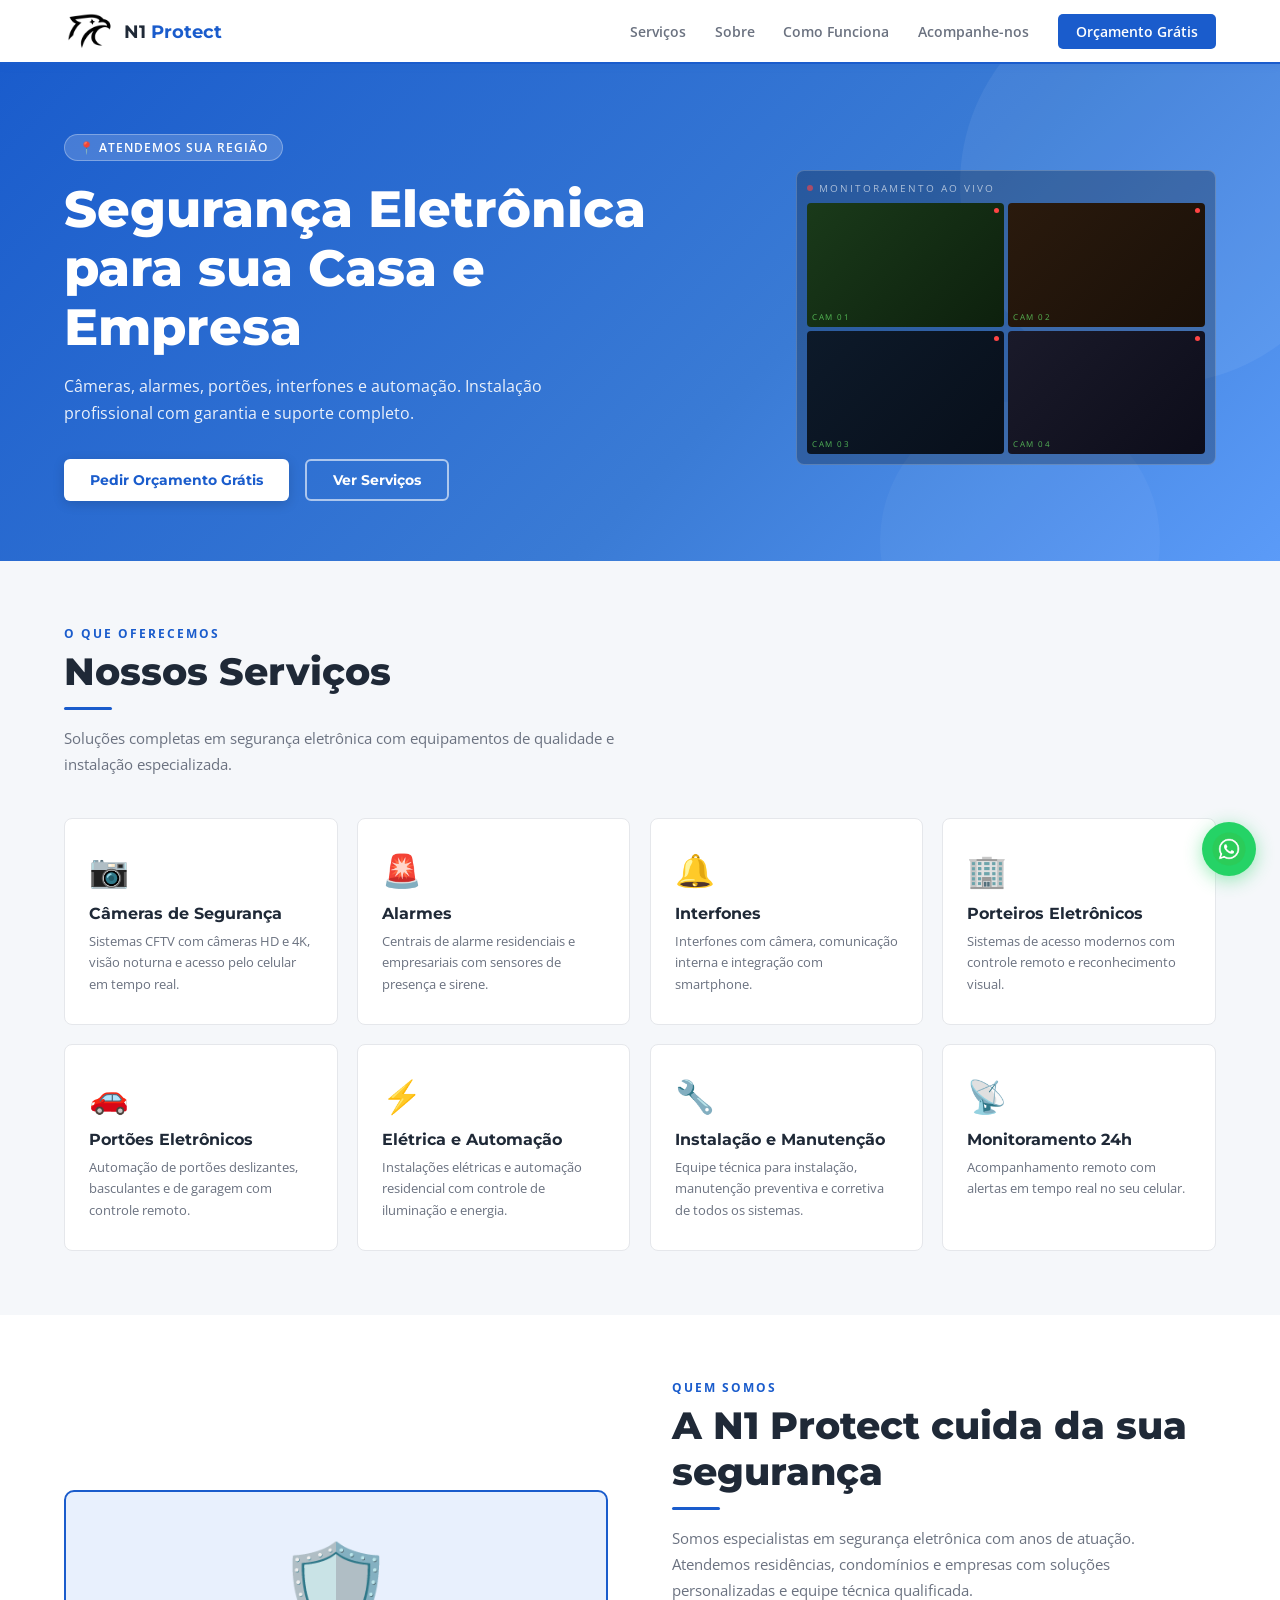
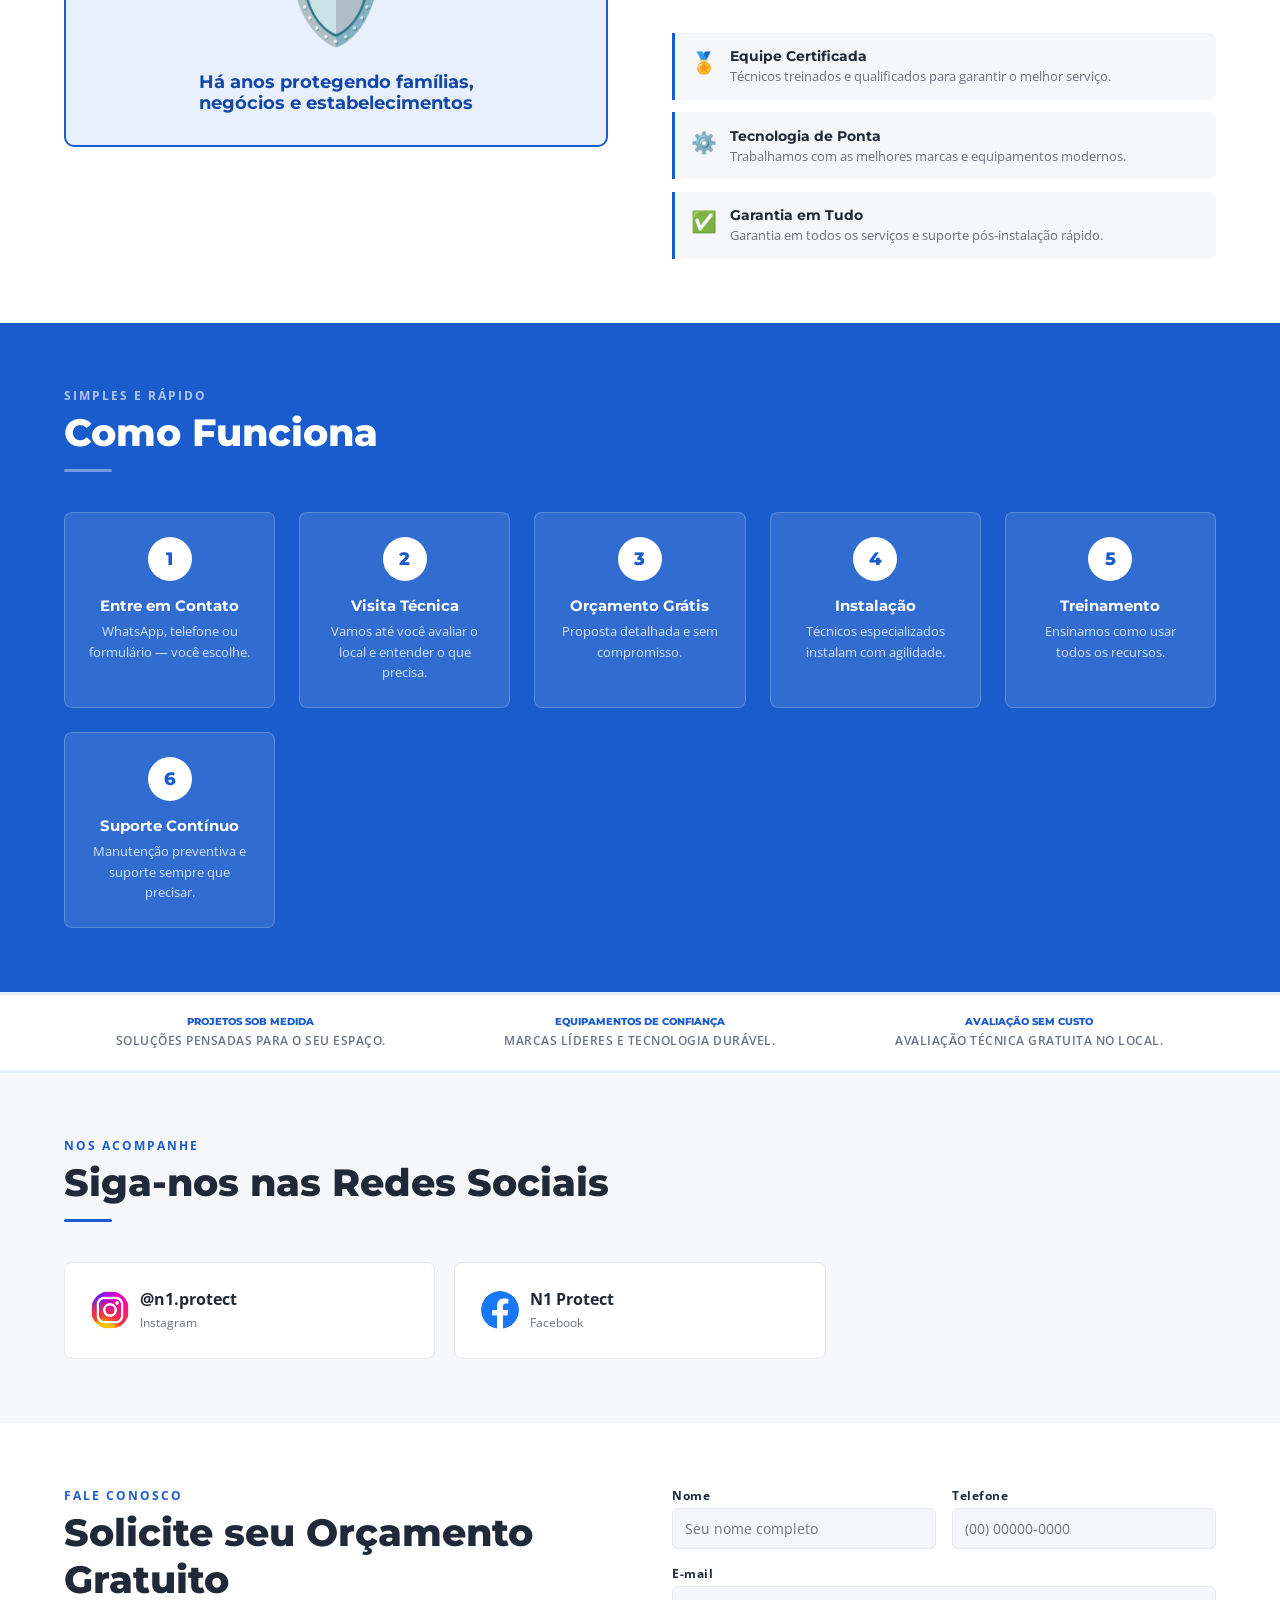
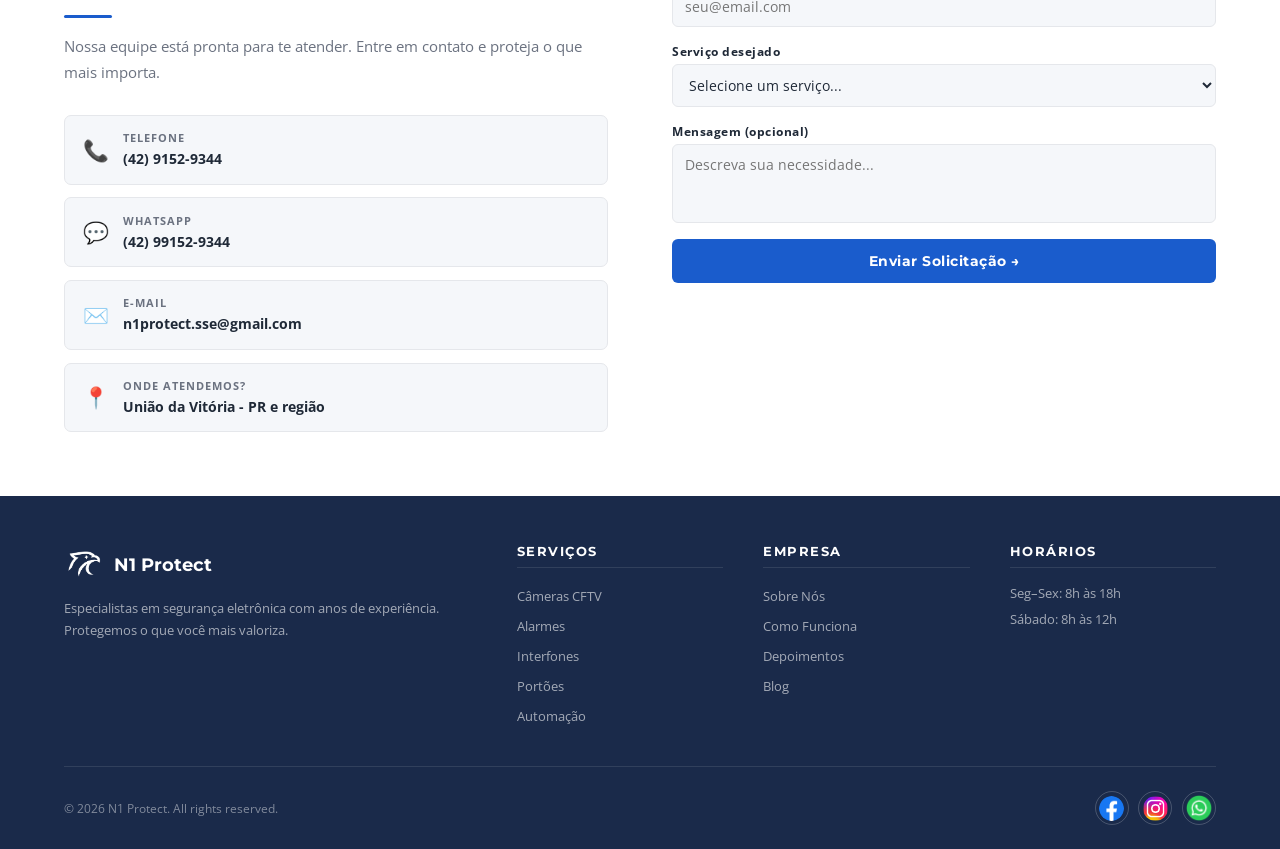
==== index.html @ 0a4cf573 "Update footer schedule section Removed 'Orçamento Grátis' from the footer schedule section." ====
<!DOCTYPE html>
<html lang="pt-BR">
<head>
<meta charset="UTF-8">
<meta name="viewport" content="width=device-width, initial-scale=1.0">
<title>N1 Protect – Segurança Eletrônica</title>
 <link rel="icon" type="image/png" href="../favicon.png">
  
<link rel="stylesheet" href="styles.css">
<link href="https://fonts.googleapis.com/css2?family=Montserrat:wght@400;600;700;800&family=Open+Sans:wght@400;500;600&display=swap" rel="stylesheet">
</head>
<body>
  
  <div id="preloader" class="preloader">
  <div class="loader-content">
    <img src="../n1protectlogo.png" class="logo-loading" alt="N1 Protect Logo">
    <span class="loading-text">Carregando Conteúdo...<br><span>Isso pode levar alguns segundos.</span></span>
    </div>
</div>
  
<div class="mobile-menu" id="mobileMenu">
  <button class="mobile-close" onclick="closeMobileMenu()">✕</button>
  <a href="#servicos" onclick="closeMobileMenu()">Serviços</a>
  <a href="#sobre" onclick="closeMobileMenu()">Sobre</a>
  <a href="#processo" onclick="closeMobileMenu()">Como Funciona</a>
  <a href="#depoimentos" onclick="closeMobileMenu()">Clientes</a>
  <a href="#contato" onclick="closeMobileMenu()">Contato</a>
</div>
 
<nav>
  <a href="inicio" class="logo" style="display: flex; align-items: center; text-decoration: none;">
    <div style="display: flex; align-items: center; margin-bottom: 0;">
      <img src='[data-uri]' style="width: 50px; height: auto; display: block;" alt="Logo N1 Protect"/>
    </div>
    <span class="logo-text">N1 <span>Protect</span></span>
  </a>
  <ul class="nav-links">
    <li><a href="#servicos">Serviços</a></li>
    <li><a href="#sobre">Sobre</a></li>
    <li><a href="#processo">Como Funciona</a></li>
    <li><a href="#depoimentos">Acompanhe-nos</a></li>
    <li><a href="#contato" class="btn-nav">Orçamento Grátis</a></li>
  </ul>
  <button class="hamburger" id="hamburger" onclick="document.getElementById('mobileMenu').classList.add('open')">
    <span></span><span></span><span></span>
  </button>
</nav>
 
<section id="hero">
  <div class="hero-content">
    <div class="hero-tag">📍 Atendemos sua região</div>
    <h1>Segurança Eletrônica<br>para sua Casa e Empresa</h1>
    <p>Câmeras, alarmes, portões, interfones e automação. Instalação profissional com garantia e suporte completo.</p>
    <div class="hero-btns">
      <a href="#contato" class="btn-white">Pedir Orçamento Grátis</a>
      <a href="#servicos" class="btn-ghost">Ver Serviços</a>
    </div>
  </div>
  <div class="hero-image">
    <div class="hero-cam-box">
      <div class="hero-cam-title"><span class="rec-dot"></span> MONITORAMENTO AO VIVO</div>
      <div class="cam-grid">
        <div class="cam-cell"><div class="cam-rec-dot"></div><span class="cam-cell-label">CAM 01</span></div>
        <div class="cam-cell"><div class="cam-rec-dot"></div><span class="cam-cell-label">CAM 02</span></div>
        <div class="cam-cell"><div class="cam-rec-dot"></div><span class="cam-cell-label">CAM 03</span></div>
        <div class="cam-cell"><div class="cam-rec-dot"></div><span class="cam-cell-label">CAM 04</span></div>
      </div>
    </div>
  </div>
</section>
 
<section id="servicos" class="padded">
  <div class="section-header reveal">
    <div class="section-eyebrow">O que oferecemos</div>
    <h2 class="section-title">Nossos Serviços</h2>
    <div class="divider"></div>
    <p class="section-desc">Soluções completas em segurança eletrônica com equipamentos de qualidade e instalação especializada.</p>
  </div>
  <div class="services-grid reveal">
   
   <a href="../services/cameras" style="text-decoration: none; color: inherit;"
    class="service-card"><div class="service-card-bar"></div><span class="service-card-icon">📷</span><h3>Câmeras de Segurança</h3><p>Sistemas CFTV com câmeras HD e 4K, visão noturna e acesso pelo celular em tempo real.</p></a>
   <a href="../services/alarmes" style="text-decoration: none; color: inherit;"
    class="service-card"><div class="service-card-bar"></div><span class="service-card-icon">🚨</span><h3>Alarmes</h3><p>Centrais de alarme residenciais e empresariais com sensores de presença e sirene.</p></a>
 <a href="../services/interfones" style="text-decoration: none; color: inherit;"
    class="service-card"><div class="service-card-bar"></div><span class="service-card-icon">🔔</span><h3>Interfones</h3><p>Interfones com câmera, comunicação interna e integração com smartphone.</p></a>
  <a href="../services/porteiros-eletrônicos" style="text-decoration: none; color: inherit;"
    class="service-card"><div class="service-card-bar"></div><span class="service-card-icon">🏢</span><h3>Porteiros Eletrônicos</h3><p>Sistemas de acesso modernos com controle remoto e reconhecimento visual.</p></a>
   <a href="../services/portões-eletrônicos" style="text-decoration: none; color: inherit;"
    class="service-card"><div class="service-card-bar"></div><span class="service-card-icon">🚗</span><h3>Portões Eletrônicos</h3><p>Automação de portões deslizantes, basculantes e de garagem com controle remoto.</p></a>
    <a href="../services/elétrica-automação" style="text-decoration: none; color: inherit;"
    class="service-card"><div class="service-card-bar"></div><span class="service-card-icon">⚡</span><h3>Elétrica e Automação</h3><p>Instalações elétricas e automação residencial com controle de iluminação e energia.</p></a>
     <a href="../services/instalação-manutenção" style="text-decoration: none; color: inherit;"
    class="service-card"><div class="service-card-bar"></div><span class="service-card-icon">🔧</span><h3>Instalação e Manutenção</h3><p>Equipe técnica para instalação, manutenção preventiva e corretiva de todos os sistemas.</p></a>
      <a href="../services/monitoramento" style="text-decoration: none; color: inherit;"
    class="service-card"><div class="service-card-bar"></div><span class="service-card-icon">📡</span><h3>Monitoramento 24h</h3><p>Acompanhamento remoto com alertas em tempo real no seu celular.</p></a>
  </div>
</section>
  
<section id="sobre" class="padded">
  <div class="about-grid">
    <div class="about-image-area reveal">
      <div class="about-img-box">
        <span class="about-icon-big">🛡️</span>
        <div class="about-tagline">Há anos protegendo famílias,<br> negócios e estabelecimentos</div>
      </div>
    </div>
    <div class="reveal">
      <div class="section-eyebrow">Quem somos</div>
      <h2 class="section-title">A N1 Protect cuida da sua segurança</h2>
      <div class="divider"></div>
      <p class="section-desc">Somos especialistas em segurança eletrônica com anos de atuação. Atendemos residências, condomínios e empresas com soluções personalizadas e equipe técnica qualificada.</p>
      <div class="about-features">
        <div class="about-feat"><span class="feat-icon">🏅</span><div class="feat-text"><h4>Equipe Certificada</h4><p>Técnicos treinados e qualificados para garantir o melhor serviço.</p></div></div>
        <div class="about-feat"><span class="feat-icon">⚙️</span><div class="feat-text"><h4>Tecnologia de Ponta</h4><p>Trabalhamos com as melhores marcas e equipamentos modernos.</p></div></div>
        <div class="about-feat"><span class="feat-icon">✅</span><div class="feat-text"><h4>Garantia em Tudo</h4><p>Garantia em todos os serviços e suporte pós-instalação rápido.</p></div></div>
      </div>
    </div>
  </div>
</section>
 
<section id="processo" class="padded">
  <div class="reveal">
    <div class="section-eyebrow">Simples e rápido</div>
    <h2 class="section-title" style="color:white">Como Funciona</h2>
    <div class="divider" style="background:rgba(255,255,255,0.4)"></div>
  </div>
  <div class="steps-grid reveal">
    <div class="step-card"><div class="step-num">1</div><h4>Entre em Contato</h4><p>WhatsApp, telefone ou formulário — você escolhe.</p></div>
    <div class="step-card"><div class="step-num">2</div><h4>Visita Técnica</h4><p>Vamos até você avaliar o local e entender o que precisa.</p></div>
    <div class="step-card"><div class="step-num">3</div><h4>Orçamento Grátis</h4><p>Proposta detalhada e sem compromisso.</p></div>
    <div class="step-card"><div class="step-num">4</div><h4>Instalação</h4><p>Técnicos especializados instalam com agilidade.</p></div>
    <div class="step-card"><div class="step-num">5</div><h4>Treinamento</h4><p>Ensinamos como usar todos os recursos.</p></div>
    <div class="step-card"><div class="step-num">6</div><h4>Suporte Contínuo</h4><p>Manutenção preventiva e suporte sempre que precisar.</p></div>
  </div>
</section>
 
<div class="stats-bar">
  <div class="stat-item"><h3>PROJETOS SOB MEDIDA</h3><span>Soluções pensadas para o seu espaço.</span></div>
  <div class="stat-item"><h3>EQUIPAMENTOS DE CONFIANÇA</h3><span>Marcas líderes e tecnologia durável.</span></div>
  <div class="stat-item"><h3>AVALIAÇÃO SEM CUSTO</h3><span>Avaliação técnica gratuita no local.</span></div>
</div>
  
<section id="depoimentos" class="padded">
  <div class="reveal">
    <div class="section-eyebrow">Nos Acompanhe</div>
    <h2 class="section-title">Siga-nos nas Redes Sociais</h2>
    <div class="divider"></div>
  </div>
  
  <a
 href="https://www.instagram.com/n1.protect/" style="text-decoration: none; color: inherit;"> 
  <div class="testimonials-grid reveal">
    <div class="testimonial">
      <div class="test-author">
        <div class="test-avatar"><img src="../instagram.png" alt="Instagram"></div>
        <div class="test-info"><h4>@n1.protect</h4><span>Instagram</span></div>
      </div>
    </div>
    </a>
    
    <a href="https://www.facebook.com/1009951808877132" style="text-decoration: none; color: inherit;">
    <div class="testimonial">
      <div class="test-author">
        <div class="test-avatar"><img src="../facebook.png" alt="Facebook"></div>
        <div class="test-info"><h4>N1 Protect</h4><span>Facebook</span></div>
      </div>
    </div>
  </div>
    </a>
</section>
 
<section id="contato" class="padded">
  <div class="contact-grid">
    <div class="reveal">
      <div class="section-eyebrow">Fale conosco</div>
      <h2 class="section-title">Solicite seu Orçamento Gratuito</h2>
      <div class="divider"></div>
      <p class="section-desc" style="margin-bottom:1.8rem">Nossa equipe está pronta para te atender. Entre em contato e proteja o que mais importa.</p>
      <div class="contact-items">
        <a href="tel:+5542991529344" class="contact-item"><span class="contact-item-icon">📞</span><div class="contact-item-text"><span>Telefone</span><strong>(42) 9152-9344</strong></div></a>
        <a href="https://wa.me/5542991529344" class="contact-item"><span class="contact-item-icon">💬</span><div class="contact-item-text"><span>WhatsApp</span><strong>(42) 99152-9344</strong></div></a>
        <a href="mailto:n1protect.sse@gmail.com" class="contact-item"><span class="contact-item-icon">✉️</span><div class="contact-item-text"><span>E-mail</span><strong>n1protect.sse@gmail.com</strong></div></a>
        <div class="contact-item"><span class="contact-item-icon">📍</span><div class="contact-item-text"><span>ONDE ATENDEMOS?</span><strong>União da Vitória - PR e região</strong></div></div>
      </div>
    </div>
    <div class="reveal">
      <div class="contact-form" id="contactForm">
        <div class="form-row">
          <div class="form-group"><label>Nome</label><input type="text" id="nome" placeholder="Seu nome completo"></div>
          <div class="form-group"><label>Telefone</label><input type="tel" id="telefone" placeholder="(00) 00000-0000"></div>
        </div>
        <div class="form-group"><label>E-mail</label><input type="email" id="email" placeholder="seu@email.com"></div>
        <div class="form-group">
          <label>Serviço desejado</label>
          <select id="servico">
            <option value="">Selecione um serviço...</option>
            <option>Câmeras de Segurança (CFTV)</option>
            <option>Sistema de Alarmes</option>
            <option>Interfone / Porteiro Eletrônico</option>
            <option>Portão Eletrônico</option>
            <option>Elétrica e Automação</option>
            <option>Manutenção</option>
            <option>Pacote Completo</option>
          </select>
        </div>
        <div class="form-group"><label>Mensagem (opcional)</label><textarea id="mensagem" rows="3" placeholder="Descreva sua necessidade..."></textarea></div>
        <button class="btn-submit" onclick="submitForm()">Enviar Solicitação →</button>
      </div>
      <div class="form-success" id="formSuccess">
        <div class="icon">✅</div>
        <h3>Mensagem Enviada!</h3>
        <p>Entraremos em contato em até 2 horas úteis. Obrigado pela preferência!</p>
      </div>
    </div>
  </div>
</section>
 
<footer>
  <div class="footer-grid">
    <div class="footer-brand">
      <div class="footer-logo"><a href="#" class="logo">
        <img src="../n1protectlogo2w.png" class="logo" alt="N1 Protect Logo" style="width: 40px; height: auto; justify-content: center;
 align-items: center;">
        <span class="logo-text">N1 Protect</span></a></div>
      <p>Especialistas em segurança eletrônica com anos de experiência. Protegemos o que você mais valoriza.</p>
    </div>
    <div class="footer-col"><h5>Serviços</h5><ul><li><a href="#">Câmeras CFTV</a></li><li><a href="#">Alarmes</a></li><li><a href="#">Interfones</a></li><li><a href="#">Portões</a></li><li><a href="#">Automação</a></li></ul></div>
    <div class="footer-col"><h5>Empresa</h5><ul><li><a href="#">Sobre Nós</a></li><li><a href="#">Como Funciona</a></li><li><a href="#">Depoimentos</a></li><li><a href="#">Blog</a></li></ul></div>
    <div class="footer-col"><h5>Horários</h5><ul><li><div class="footer-text">Seg–Sex: 8h às 18h</div></li><li><div class="footer-text">Sábado: 8h às 12h</div></li></ul></div>
  </div>
  <div class="footer-bottom">
    <p>© 2026 N1 Protect. All rights reserved.</p>
    <div class="social-links">
      <a href="https://www.facebook.com/1009951808877132" class="social-link"; "social"><img src="../facebook.png" alt="Facebook" style="width: 25px; height: auto; border-radius: 100%; justify-content: center;
 align-items: center;"></a>
      <a href="https://www.instagram.com/n1.protect/" class="social-link"; "test-avatar"><img src="../instagram.png" alt="Instagram" style="width: 25px; height: auto; border-radius: 100%; justify-content: center;
 align-items: center;"></a>
      <a href="https://wa.me/5542991529344" class="social-link"; "test-avatar"><img src="../whatsapp.png" alt="Whatsapp" style="width: 30px; height: auto; border-radius: 200%; justify-content: center;
 align-items: center;"></a>
    </div>
  </div>
</footer>
 
<a href="https://wa.me/5542991529344" class="whatsapp-float" title="WhatsApp"><img src="../whatsapp.png" alt="Whatsapp" style="width: 40px; height: auto; border-radius: 200%; justify-content: center;
 align-items: center;"></a>
 
<script src="../script.js"></script>
</body>
</html>
---- styles.css ----
:root {
    --blue: #1a5ccc;
    --blue-dark: #1348a8;
    --blue-light: #e8f0fd;
    --blue-mid: #3a7bd5;
    --white: #ffffff;
    --off-white: #f5f7fa;
    --gray: #6b7280;
    --gray-light: #e5e7eb;
    --text: #1f2937;
    --shadow: 0 2px 12px rgba(26,92,204,0.10);
    --shadow-card: 0 4px 18px rgba(0,0,0,0.08);
  }
 
  * { margin: 0; padding: 0; box-sizing: border-box; }
  html { scroll-behavior: smooth; }
  body { font-family: 'Open Sans', sans-serif; color: var(--text); background: var(--white); }
 

/* SCROLLBAR */
::-webkit-scrollbar {
    width: 7px;
    height: 8px;
}
::-webkit-scrollbar-track {
    background: #0f1115; 
}
::-webkit-scrollbar-thumb {
    background: #343a40;
    border-radius: 10px;
    border: 2px solid #0f1115;
}
::-webkit-scrollbar-thumb:hover {
    background: #007bff;
}
* {
    scrollbar-width: thin;
    scrollbar-color: #343a40 #0f1115;
}

/* PRELOADER */
/* Bloqueia o scroll da página enquanto carrega */
body.loading {
  overflow: hidden;
}

.preloader {
  position: fixed;
  top: 0;
  left: 0;
  width: 100%;
  height: 100%;
  background-color: #ffffff;
  display: flex;
  justify-content: center;
  align-items: center;
  z-index: 9999;
  /* Transição suave para subir */
  transition: transform 0.8s cubic-bezier(0.77, 0, 0.175, 1);
}

/* Estado quando a animação de saída é disparada */
.preloader.fade-out {
  transform: translateY(-100%);
}

.loader-content {
  display: flex;
  flex-direction: column; /* Empilha o spinner e o texto verticalmente */
  align-items: center;    /* Centraliza os itens horizontalmente */
  justify-content: center; /* Centraliza os itens verticalmente */
  gap: 15px;              /* Adiciona um espaçamento bonito entre o spinner e o texto */
}

/* Opcional: Ajuste o estilo do texto para ficar mais elegante */
.loader-content p {
  margin: 0;
  font-family: 'Montserrat', sans-serif; /* A mesma fonte do resto do seu site */
  font-weight: 600;
  color: #333;
  letter-spacing: 1px;
  text-transform: uppercase;
  font-size: 14px;
}

.loading-text {
  display: flex;
  flex-direction: column;
  align-items: center;
  justify-content: center;
  gap: 3px;
}

  .loading-text { font-family: 'Montserrat', sans-serif; font-weight: 700; font-size: 1.15rem; color: #619efa; }
  .loading-text span { color: var(--gray); font-size: 0.9rem; }

.logo-loading {
  width: 50px;
  height: auto;
  border-radius: 50%;
  animation: pulse 1.8s ease-in-out infinite;
  margin-bottom: 20px;
}

/* --- A Animação @keyframes Pulse --- */
@keyframes pulse {
  0% {
    transform: scale(0.95); /* Começa ligeiramente menor */
    opacity: 0.8;          /* Mais transparente */
  }
  
  50% {
    transform: scale(1.05); /* Expande um pouco */
    opacity: 1;             /* Totalmente visível */
  }
  
  100% {
    transform: scale(0.95); /* Volta ao tamanho inicial */
    opacity: 0.8;          /* Transparência volta */
  }
}

.spinner {
  width: 50px;
  height: 50px;
  border: 1px solid var(--white);
  border-top: 5px solid #619efa; /* Use a cor principal da sua marca aqui */
  border-radius: 50%;
  animation: spin 1s linear infinite;
  margin-bottom: 20px;
}

@keyframes spin {
  0% { transform: rotate(0deg); }
  100% { transform: rotate(360deg); }
}

  /* NAV */
  nav {
    position: sticky; top: 0; z-index: 100;
    background: var(--white);
    border-bottom: 2px solid var(--blue);
    box-shadow: 0 2px 8px rgba(26,92,204,0.08);
    padding: 0 5%; height: 64px;
    display: flex; align-items: center; justify-content: space-between;
  }
  .logo { display: flex; align-items: center; gap: 10px; text-decoration: none; }
  .logo-box {
    background: var(--blue); color: var(--white);
    font-family: 'Montserrat', sans-serif; font-weight: 800; font-size: 1.05rem;
    padding: 5px 10px; border-radius: 4px; letter-spacing: 1px;
  }
  .logo-text { font-family: 'Montserrat', sans-serif; font-weight: 700; font-size: 1.15rem; color: var(--text); }
  .logo-text span { color: var(--blue); }
  .nav-links { display: flex; gap: 1.8rem; list-style: none; align-items: center; }
  .nav-links a { text-decoration: none; color: var(--gray); font-size: 0.88rem; font-weight: 600; transition: color 0.2s; }
  .nav-links a:hover { color: var(--blue); }
  .btn-nav { background: var(--blue); color: var(--white) !important; padding: 8px 18px; border-radius: 5px; font-size: 0.85rem !important; transition: background 0.2s !important; }
  .btn-nav:hover { background: var(--blue-dark) !important; }
  .hamburger { display: none; flex-direction: column; gap: 5px; cursor: pointer; background: none; border: none; }
  .hamburger span { display: block; width: 24px; height: 2px; background: var(--text); border-radius: 2px; }
 
  /* HERO */
  #hero {
    background: linear-gradient(135deg, var(--blue) 0%, var(--blue-mid) 60%, #5b9bf8 100%);
    color: var(--white); padding: 70px 5% 60px;
    display: flex; align-items: center; gap: 4rem; flex-wrap: wrap;
    min-height: 480px; position: relative; overflow: hidden;
  }
  #hero::before { content:''; position:absolute; right:-80px; top:-80px; width:400px; height:400px; border-radius:50%; background:rgba(255,255,255,0.06); pointer-events:none; }
  #hero::after { content:''; position:absolute; right:120px; bottom:-120px; width:280px; height:280px; border-radius:50%; background:rgba(255,255,255,0.04); pointer-events:none; }
  .hero-content { flex: 1; min-width: 280px; position: relative; z-index: 1; }
  .hero-tag { display: inline-block; background: rgba(255,255,255,0.18); border: 1px solid rgba(255,255,255,0.3); padding: 4px 14px; border-radius: 20px; font-size: 0.75rem; font-weight: 600; letter-spacing: 1px; text-transform: uppercase; margin-bottom: 1.2rem; }
  .hero-content h1 { font-family: 'Montserrat', sans-serif; font-size: clamp(2rem, 5vw, 3.2rem); font-weight: 800; line-height: 1.15; margin-bottom: 1rem; }
  .hero-content p { font-size: 1rem; line-height: 1.7; opacity: 0.9; max-width: 500px; margin-bottom: 2rem; }
  .hero-btns { display: flex; gap: 1rem; flex-wrap: wrap; }
  .btn-white { background: var(--white); color: var(--blue); padding: 12px 26px; border-radius: 6px; font-family: 'Montserrat', sans-serif; font-size: 0.88rem; font-weight: 700; text-decoration: none; transition: transform 0.2s, box-shadow 0.2s; box-shadow: 0 3px 12px rgba(0,0,0,0.15); }
  .btn-white:hover { transform: translateY(-2px); box-shadow: 0 6px 20px rgba(0,0,0,0.2); }
  .btn-ghost { background: transparent; color: var(--white); border: 2px solid rgba(255,255,255,0.6); padding: 10px 26px; border-radius: 6px; font-family: 'Montserrat', sans-serif; font-size: 0.88rem; font-weight: 700; text-decoration: none; transition: background 0.2s, border-color 0.2s; }
  .btn-ghost:hover { background: rgba(255,255,255,0.12); border-color: white; }
  .hero-image { flex: 1; min-width: 260px; max-width: 420px; position: relative; z-index: 1; }
  .hero-cam-box { background: rgba(0,0,0,0.25); border: 1px solid rgba(255,255,255,0.2); border-radius: 8px; overflow: hidden; padding: 10px; }
  .hero-cam-title { font-size: 0.65rem; letter-spacing: 2px; text-transform: uppercase; opacity: 0.6; margin-bottom: 8px; display: flex; align-items: center; gap: 6px; }
  .rec-dot { width: 6px; height: 6px; background: #ff4444; border-radius: 50%; animation: blink 1.5s infinite; display: inline-block; }
  @keyframes blink { 0%,100%{opacity:1} 50%{opacity:0.3} }
  .cam-grid { display: grid; grid-template-columns: 1fr 1fr; gap: 4px; }
  .cam-cell { aspect-ratio: 16/10; border-radius: 4px; display: flex; align-items: flex-end; padding: 5px; position: relative; overflow: hidden; }
  .cam-cell:nth-child(1){ background: linear-gradient(135deg,#1a3a1a,#0d200d); }
  .cam-cell:nth-child(2){ background: linear-gradient(135deg,#2a1a0d,#1a1008); }
  .cam-cell:nth-child(3){ background: linear-gradient(135deg,#0d1a2a,#080f1a); }
  .cam-cell:nth-child(4){ background: linear-gradient(135deg,#1a1a2a,#0d0d1a); }
  .cam-cell-label { font-size: 0.5rem; letter-spacing: 1.5px; color: rgba(100,220,100,0.8); text-transform: uppercase; z-index: 1; }
  .cam-rec-dot { position: absolute; top: 5px; right: 5px; width: 5px; height: 5px; background: #ff4444; border-radius: 50%; animation: blink 2s infinite; }
 
  /* STATS BAR */
  .stats-bar { background: var(--white); border-top: 3px solid var(--blue-light); border-bottom: 3px solid var(--blue-light); padding: 20px 5%; display: flex; justify-content: space-around; flex-wrap: wrap; gap: 1rem; }
  .stat-item { text-align: center; flex: 1; min-width: 120px; }
  .stat-item h3 { display: block; font-family: 'Montserrat', sans-serif; font-size: 10px; font-weight: 800; color: var(--blue); }
  .stat-item span { font-size: 0.78rem; color: var(--gray); font-weight: 600; text-transform: uppercase; letter-spacing: 0.5px; }
 
  /* SECTION BASE */
  section.padded { padding: 64px 5%; }
  .section-eyebrow { font-size: 0.75rem; font-weight: 700; letter-spacing: 2px; text-transform: uppercase; color: var(--blue); margin-bottom: 0.4rem; }
  .section-title { font-family: 'Montserrat', sans-serif; font-size: clamp(1.6rem, 3.5vw, 2.4rem); font-weight: 800; color: var(--text); margin-bottom: 0.8rem; line-height: 1.2; }
  .section-desc { font-size: 0.95rem; color: var(--gray); line-height: 1.7; max-width: 560px; }
  .section-header { margin-bottom: 40px; }
  .divider { width: 48px; height: 3px; background: var(--blue); border-radius: 2px; margin: 12px 0 16px; }
 
  /* SERVICES */
  #servicos { background: var(--off-white); }
  .services-grid { display: grid; grid-template-columns: repeat(auto-fill, minmax(240px, 1fr)); gap: 1.2rem; }
  .service-card { background: var(--white); border: 1px solid var(--gray-light); border-radius: 8px; padding: 1.8rem 1.5rem; transition: border-color 0.2s, box-shadow 0.2s, transform 0.2s; position: relative; }
  .service-card:hover { border-color: var(--blue); box-shadow: var(--shadow-card); transform: translateY(-3px); }
  .service-card-icon { font-size: 2rem; margin-bottom: 0.8rem; display: block; }
  .service-card h3 { font-family: 'Montserrat', sans-serif; font-size: 1rem; font-weight: 700; color: var(--text); margin-bottom: 0.5rem; }
  .service-card p { font-size: 0.84rem; color: var(--gray); line-height: 1.6; }
  .service-card-bar { position: absolute; top: 0; left: 0; right: 0; height: 3px; background: var(--blue); border-radius: 8px 8px 0 0; transform: scaleX(0); transform-origin: left; transition: transform 0.3s; }
  .service-card:hover .service-card-bar { transform: scaleX(1); }
 
  /* ABOUT */
  #sobre { background: var(--white); }
  .about-grid { display: grid; grid-template-columns: 1fr 1fr; gap: 4rem; align-items: center; }
  .about-image-area { position: relative; }
  .about-img-box { background: var(--blue-light); border: 2px solid var(--blue); border-radius: 10px; padding: 2rem; text-align: center; }
  .about-icon-big { font-size: 6rem; display: block; margin-bottom: 1rem; }
  .about-tagline { font-family: 'Montserrat', sans-serif; font-size: 1.1rem; font-weight: 700; color: var(--blue-dark); }
  .about-badge-box { position: absolute; bottom: -16px; right: -16px; background: var(--blue); color: var(--white); padding: 14px 18px; border-radius: 8px; text-align: center; box-shadow: var(--shadow); }
  .about-badge-box strong { display: block; font-family: 'Montserrat', sans-serif; font-size: 1.8rem; font-weight: 800; line-height: 1; }
  .about-badge-box span { font-size: 0.7rem; font-weight: 600; opacity: 0.85; text-transform: uppercase; letter-spacing: 1px; }
  .about-features { margin-top: 1.8rem; display: flex; flex-direction: column; gap: 0.8rem; }
  .about-feat { display: flex; align-items: flex-start; gap: 0.8rem; padding: 0.9rem 1rem; background: var(--off-white); border-left: 3px solid var(--blue); border-radius: 0 6px 6px 0; }
  .feat-icon { font-size: 1.3rem; flex-shrink: 0; margin-top: 1px; }
  .feat-text h4 { font-family: 'Montserrat', sans-serif; font-size: 0.88rem; font-weight: 700; color: var(--text); margin-bottom: 2px; }
  .feat-text p { font-size: 0.8rem; color: var(--gray); }
 
  /* PROCESS */
  #processo { background: var(--blue); color: var(--white); }
  #processo .section-eyebrow { color: rgba(255,255,255,0.65); }
  #processo .section-title { color: var(--white); }
  .steps-grid { display: grid; grid-template-columns: repeat(auto-fill, minmax(200px, 1fr)); gap: 1.5rem; margin-top: 2.5rem; }
  .step-card { background: rgba(255,255,255,0.1); border: 1px solid rgba(255,255,255,0.2); border-radius: 8px; padding: 1.5rem; text-align: center; transition: background 0.2s; }
  .step-card:hover { background: rgba(255,255,255,0.18); }
  .step-num { width: 44px; height: 44px; background: var(--white); border-radius: 50%; display: flex; align-items: center; justify-content: center; font-family: 'Montserrat', sans-serif; font-size: 1.1rem; font-weight: 800; color: var(--blue); margin: 0 auto 1rem; }
  .step-card h4 { font-family: 'Montserrat', sans-serif; font-size: 0.92rem; font-weight: 700; margin-bottom: 0.4rem; }
  .step-card p { font-size: 0.8rem; opacity: 0.8; line-height: 1.6; }
 
  /* TESTIMONIALS */
  #depoimentos { background: var(--off-white); }
  .testimonials-grid { display: grid; grid-template-columns: repeat(auto-fill, minmax(280px, 1fr)); gap: 1.2rem; margin-top: 2.5rem; }
  .testimonial { background: var(--white); border: 1px solid var(--gray-light); border-radius: 8px; padding: 1.6rem; transition: box-shadow 0.2s; }
  .testimonial:hover { box-shadow: var(--shadow-card); }
  .stars { color: #f59e0b; font-size: 0.95rem; letter-spacing: 2px; margin-bottom: 0.8rem; }
  .testimonial p { font-size: 0.88rem; color: var(--gray); line-height: 1.7; margin-bottom: 1.2rem; font-style: italic; }
  .test-author { display: flex; align-items: center; gap: 0.7rem; }
  .test-avatar { width: 38px; height: 38px; background: var(--blue); color: var(--white); border-radius: 50%; display: flex; align-items: center; justify-content: center; font-family: 'Montserrat', sans-serif; font-weight: 700; font-size: 0.95rem; flex-shrink: 0; }
  .test-info h5 { font-size: 0.88rem; font-weight: 700; color: var(--text); }
  .test-info span { font-size: 0.75rem; color: var(--gray); }
 
.test-avatar img {
    width: 100%;       /* Faz a imagem ocupar todo o espaço do container */
    height: 100%;      /* Mantém a altura proporcional */
    object-fit: cover; /* Garante que a imagem preencha sem distorcer */
}

/* Opcional: Se você quiser remover o fundo colorido que existia atrás das siglas */
.test-avatar {
    background: none !important; 
    overflow: hidden; /* Importante se o seu avatar for redondo */
    border-radius: 50%; /* Se o seu design usa círculos, mantenha isso */
}

  /* CONTACT */
  #contato { background: var(--white); }
  .contact-grid { display: grid; grid-template-columns: 1fr 1fr; gap: 4rem; align-items: start; }
  .contact-info p { font-size: 0.95rem; color: var(--gray); line-height: 1.7; margin-bottom: 1.8rem; }
  .contact-items { display: flex; flex-direction: column; gap: 0.8rem; }
  .contact-item { display: flex; align-items: center; gap: 0.9rem; padding: 0.9rem 1.1rem; border: 1px solid var(--gray-light); border-radius: 7px; text-decoration: none; color: var(--text); background: var(--off-white); transition: border-color 0.2s, background 0.2s; }
  .contact-item:hover { border-color: var(--blue); background: var(--blue-light); }
  .contact-item-icon { font-size: 1.3rem; flex-shrink: 0; }
  .contact-item-text span { display: block; font-size: 0.68rem; font-weight: 700; letter-spacing: 1px; text-transform: uppercase; color: var(--gray); margin-bottom: 2px; }
  .contact-item-text strong { font-size: 0.9rem; color: var(--text); }
  .contact-form { display: flex; flex-direction: column; gap: 1rem; }
  .form-group { display: flex; flex-direction: column; gap: 4px; }
  .form-group label { font-size: 0.78rem; font-weight: 700; color: var(--text); letter-spacing: 0.5px; }
  .form-group input, .form-group select, .form-group textarea { border: 1px solid var(--gray-light); background: var(--off-white); color: var(--text); font-family: 'Open Sans', sans-serif; font-size: 0.9rem; padding: 10px 12px; border-radius: 6px; outline: none; transition: border-color 0.2s, background 0.2s; resize: none; }
  .form-group input:focus, .form-group select:focus, .form-group textarea:focus { border-color: var(--blue); background: var(--white); }
  .form-row { display: grid; grid-template-columns: 1fr 1fr; gap: 1rem; }
  .btn-submit { background: var(--blue); color: var(--white); font-family: 'Montserrat', sans-serif; font-size: 0.9rem; font-weight: 700; padding: 13px; border: none; border-radius: 6px; cursor: pointer; transition: background 0.2s, transform 0.2s; letter-spacing: 0.5px; }
  .btn-submit:hover { background: var(--blue-dark); transform: translateY(-1px); }
  .form-success { display: none; text-align: center; padding: 2.5rem 2rem; background: var(--blue-light); border: 1px solid var(--blue); border-radius: 8px; }
  .form-success.visible { display: block; }
  .form-success .icon { font-size: 3rem; margin-bottom: 0.8rem; }
  .form-success h3 { font-family: 'Montserrat', sans-serif; font-size: 1.3rem; font-weight: 800; color: var(--blue-dark); margin-bottom: 0.5rem; }
  .form-success p { font-size: 0.88rem; color: var(--gray); }
 
  /* FOOTER */
  footer { background: #1a2a4a; color: rgba(255,255,255,0.85); padding: 3rem 5% 1.5rem; }

  .footer-grid { display: grid; grid-template-columns: 2fr 1fr 1fr 1fr; gap: 2.5rem; margin-bottom: 2.5rem; }

  .footer-logo { margin-bottom: 0.8rem; }
  .footer-logo .logo-text { color: var(--white); }

  .footer-brand p { font-size: 0.82rem; line-height: 1.7; color: rgba(255,255,255,0.6); }

  .footer-col h5 { font-family: 'Montserrat', sans-serif; font-size: 0.8rem; font-weight: 700; letter-spacing: 1.5px; text-transform: uppercase; color: var(--white); margin-bottom: 1rem; padding-bottom: 0.5rem; border-bottom: 1px solid rgba(255,255,255,0.1); }

  .footer-col ul { list-style: none; display: flex; flex-direction: column; gap: 0.5rem; }

  .footer-col ul li a { font-size: 0.82rem; color: rgba(255,255,255,0.6); text-decoration: none; transition: color 0.2s; }

  .footer-col ul li a:hover { color: var(--white); }

  .footer-text { font-size: 0.82rem; color: rgba(255,255,255,0.6); text-decoration: none; transition: color 0.2s; }

  .footer-bottom { border-top: 1px solid rgba(255,255,255,0.1); padding-top: 1.5rem; display: flex; justify-content: space-between; align-items: center; flex-wrap: wrap; gap: 1rem; }

  .footer-bottom p { font-size: 0.75rem; color: rgba(255,255,255,0.45); }

  .social-links { display: flex; gap: 0.6rem; }
  .social-link { width: 34px; height: 34px; border: 1px solid rgba(255,255,255,0.2); border-radius: 50%; display: flex; align-items: center; justify-content: center; font-size: 0.75rem; font-weight: 700; color: rgba(255,255,255,0.6); text-decoration: none; transition: all 0.2s; }

  .social-link:hover { border-color: white; color: white; background: rgba(255,255,255,0.08); }
 
  /* WHATSAPP */
  .whatsapp-float { position: fixed; bottom: 24px; right: 24px; background: #25d366; color: white; font-size: 1.5rem; width: 54px; height: 54px; border-radius: 50%; display: flex; align-items: center; justify-content: center; box-shadow: 0 4px 18px rgba(37,211,102,0.45); text-decoration: none; z-index: 99; transition: transform 0.2s; }
  .whatsapp-float:hover { transform: scale(1.08); }
 
  /* MOBILE MENU */
  .mobile-menu { display: none; position: fixed; inset: 0; background: rgba(255,255,255,0.98); z-index: 200; flex-direction: column; align-items: center; justify-content: center; gap: 1.8rem; }
  .mobile-menu.open { display: flex; }
  .mobile-menu a { font-family: 'Montserrat', sans-serif; font-size: 1.5rem; font-weight: 700; color: var(--text); text-decoration: none; transition: color 0.2s; }
  .mobile-menu a:hover { color: var(--blue); }
  .mobile-close { position: absolute; top: 20px; right: 24px; font-size: 1.6rem; background: none; border: none; cursor: pointer; color: var(--gray); }
 
  /* REVEAL */
  .reveal { opacity: 0; transform: translateY(20px); transition: opacity 0.6s ease, transform 0.6s ease; }
  .reveal.visible { opacity: 1; transform: none; }
 
  /* RESPONSIVE */
  @media (max-width: 900px) {
    .about-grid, .contact-grid { grid-template-columns: 1fr; gap: 2.5rem; }
    .about-badge-box { display: none; }
    .footer-grid { grid-template-columns: 1fr 1fr; }
    .hero-image { display: none; }
  }
  @media (max-width: 640px) {
    .nav-links { display: none; }
    .hamburger { display: flex; }
    .form-row { grid-template-columns: 1fr; }
    .footer-grid { grid-template-columns: 1fr; }
    .steps-grid { grid-template-columns: 1fr 1fr; }
  }
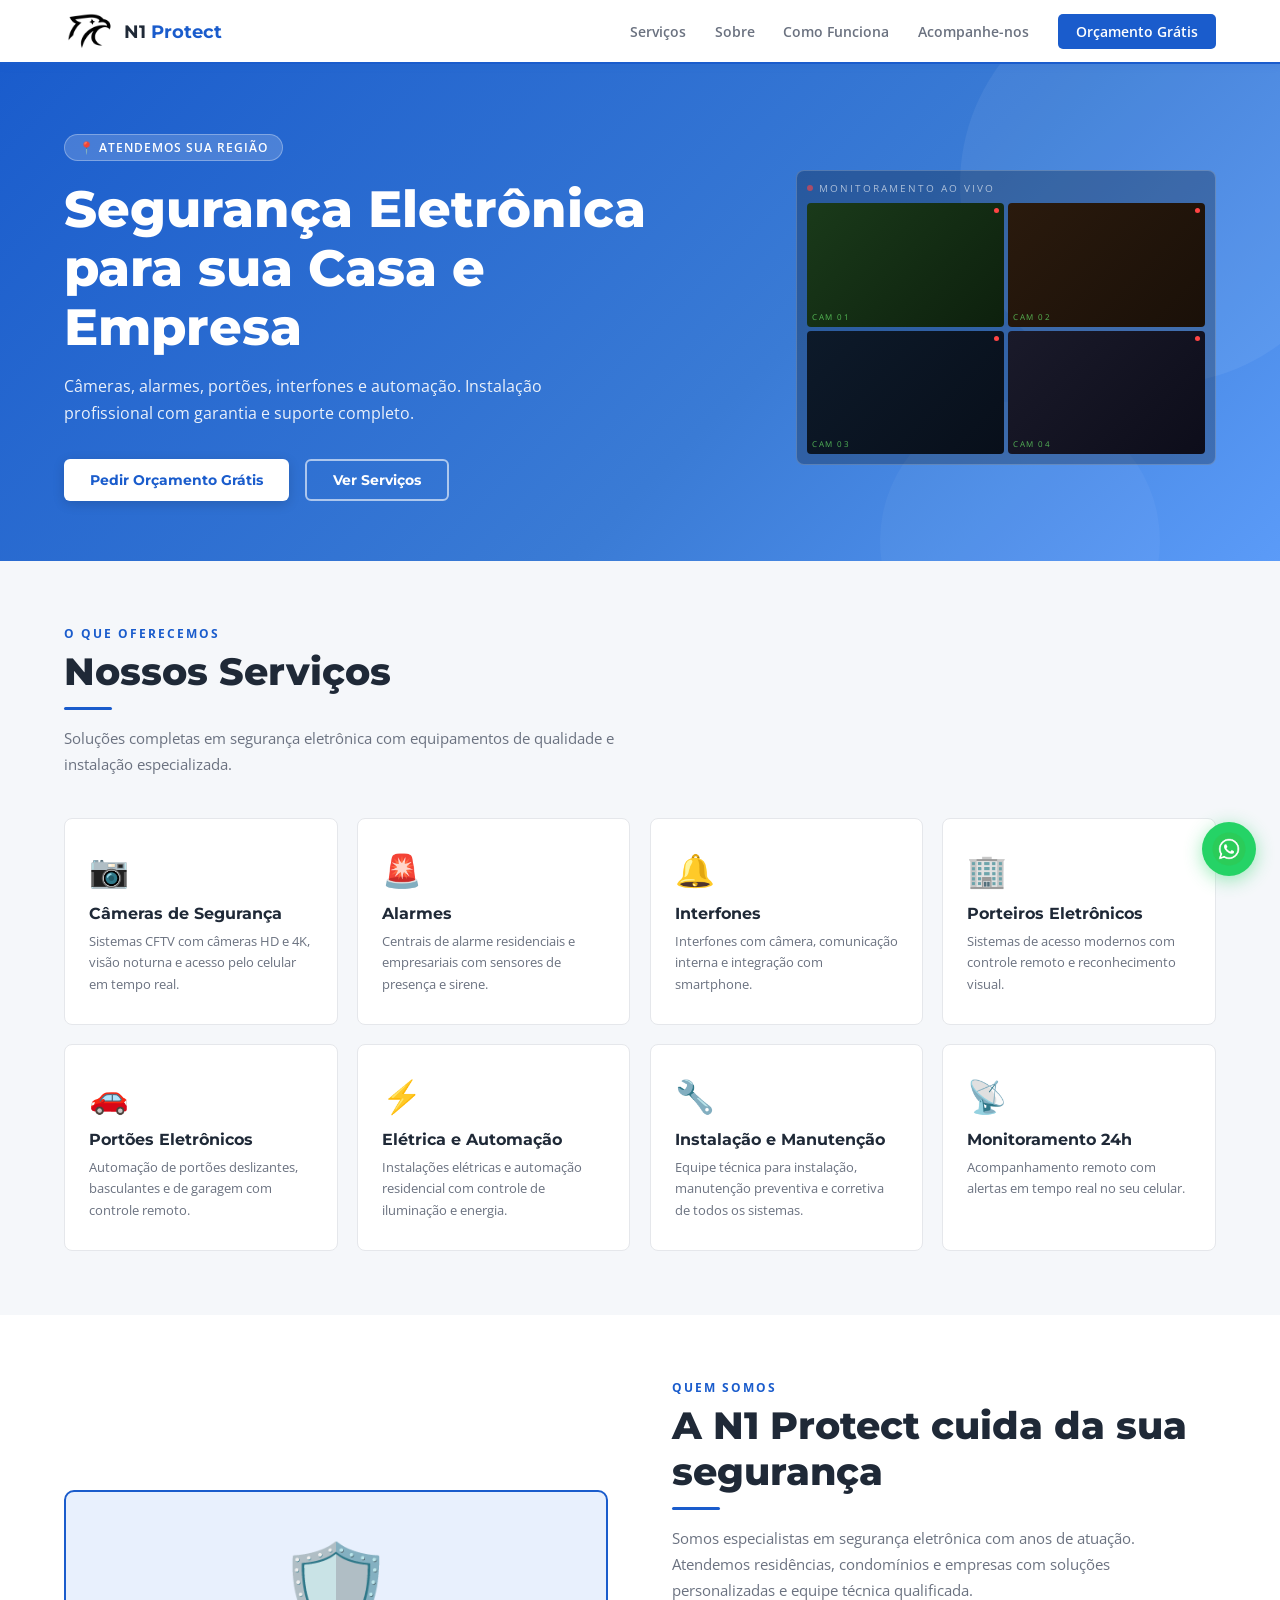
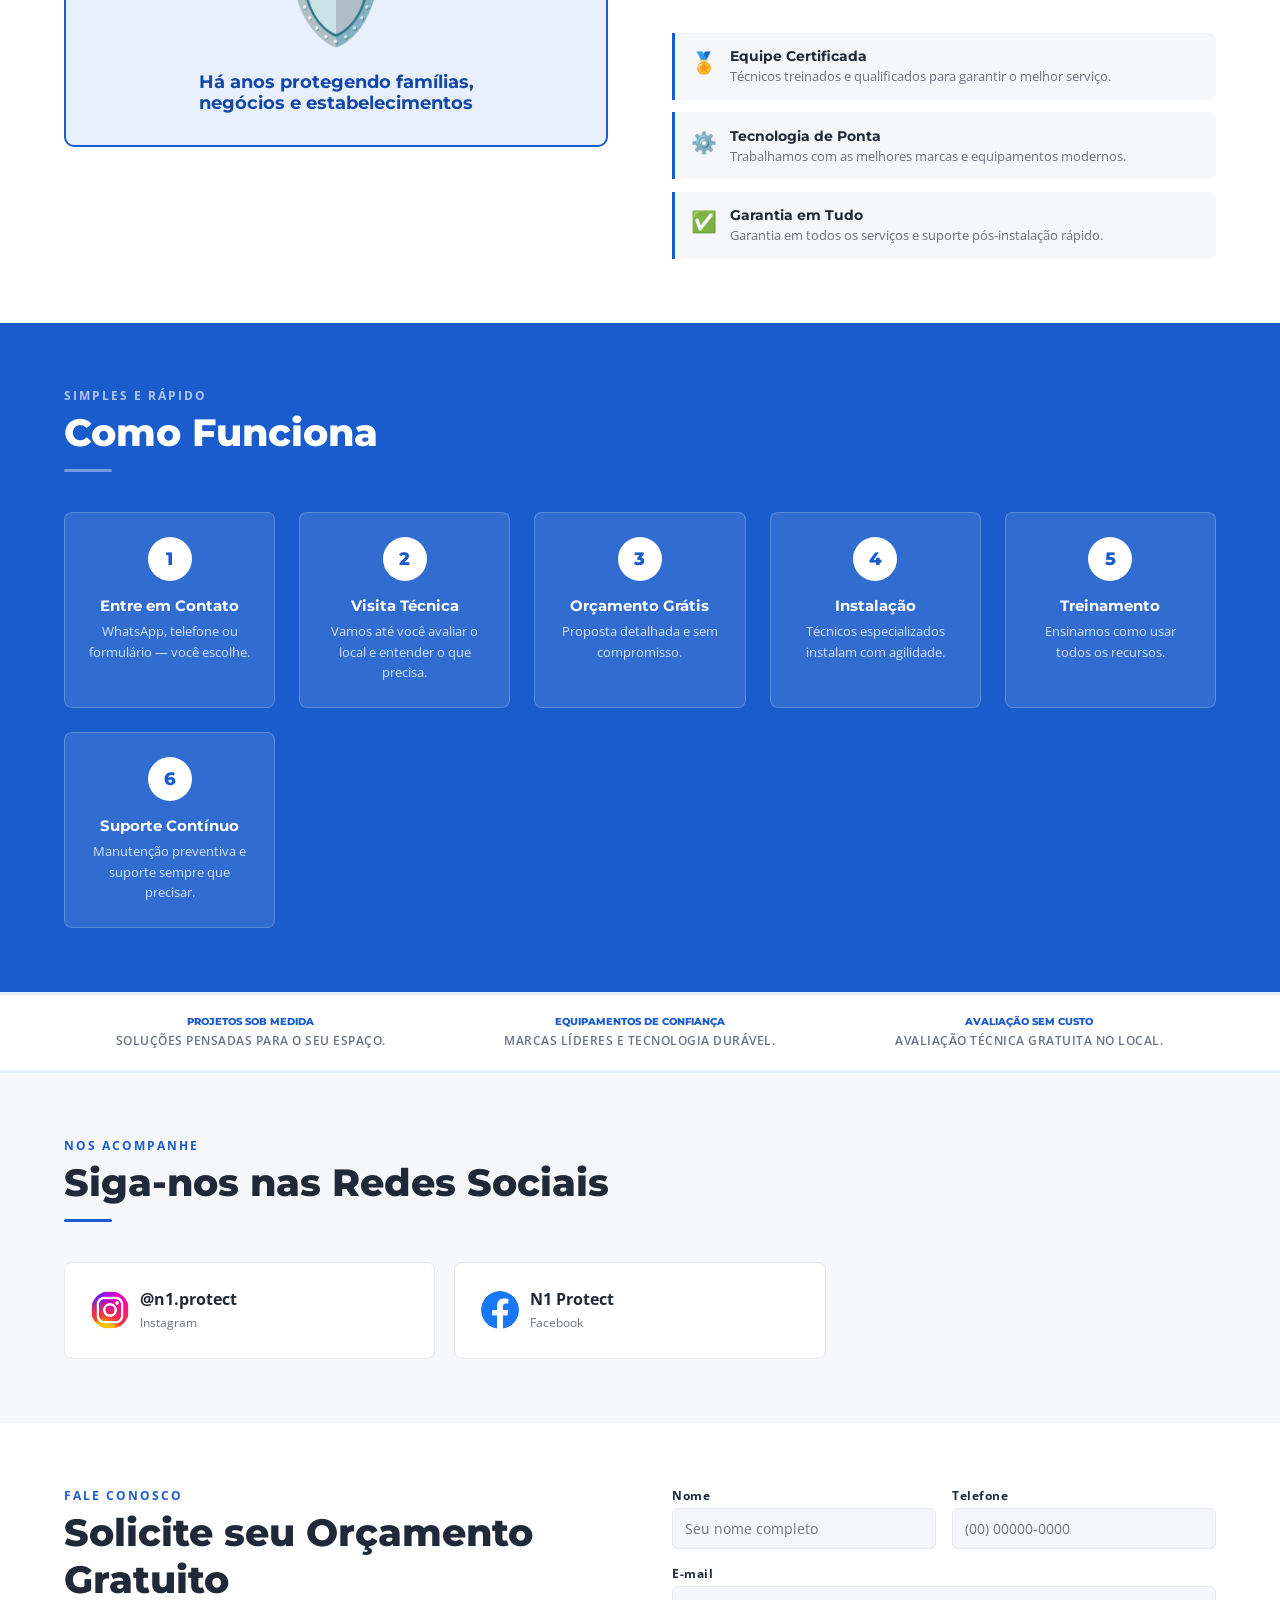
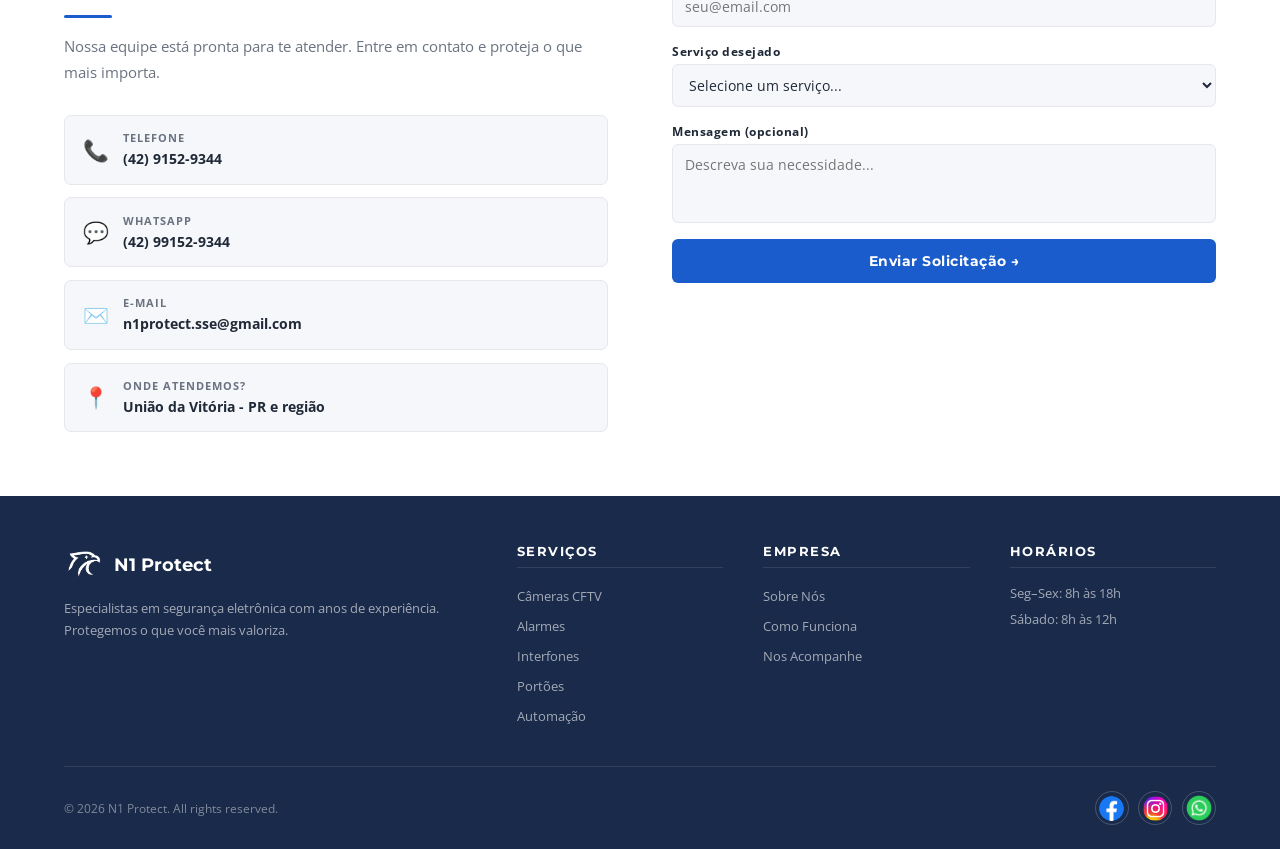
==== commit cfba9011: "Update footer links for company section" ====
--- a/index.html
+++ b/index.html
@@ -226,7 +226,7 @@
       <p>Especialistas em segurança eletrônica com anos de experiência. Protegemos o que você mais valoriza.</p>
     </div>
     <div class="footer-col"><h5>Serviços</h5><ul><li><a href="#">Câmeras CFTV</a></li><li><a href="#">Alarmes</a></li><li><a href="#">Interfones</a></li><li><a href="#">Portões</a></li><li><a href="#">Automação</a></li></ul></div>
-    <div class="footer-col"><h5>Empresa</h5><ul><li><a href="#">Sobre Nós</a></li><li><a href="#">Como Funciona</a></li><li><a href="#">Depoimentos</a></li><li><a href="#">Blog</a></li></ul></div>
+    <div class="footer-col"><h5>Empresa</h5><ul><li><a href="../inicio#sobre">Sobre Nós</a></li><li><a href="../inicio#processo">Como Funciona</a></li><li><a href="../inicio#depoimentos">Nos Acompanhe</a></li></ul></div>
     <div class="footer-col"><h5>Horários</h5><ul><li><div class="footer-text">Seg–Sex: 8h às 18h</div></li><li><div class="footer-text">Sábado: 8h às 12h</div></li></ul></div>
   </div>
   <div class="footer-bottom">
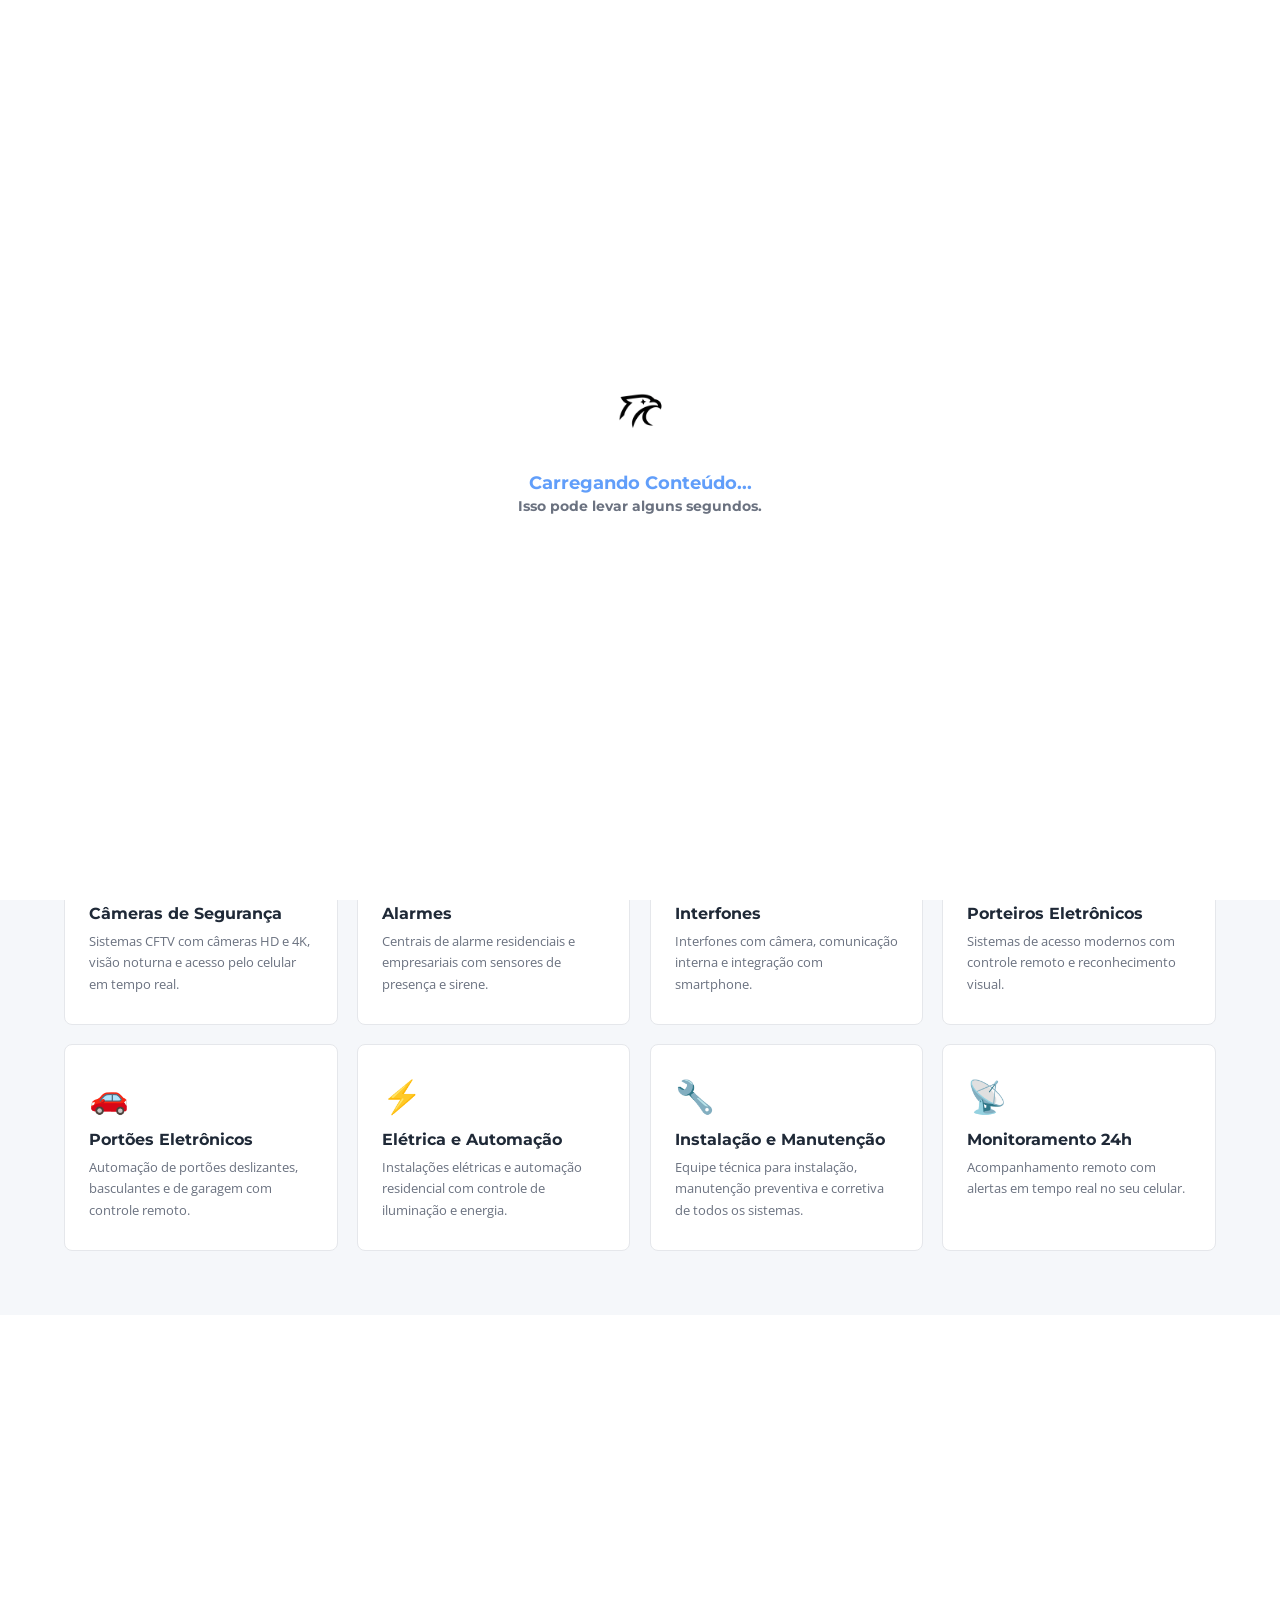
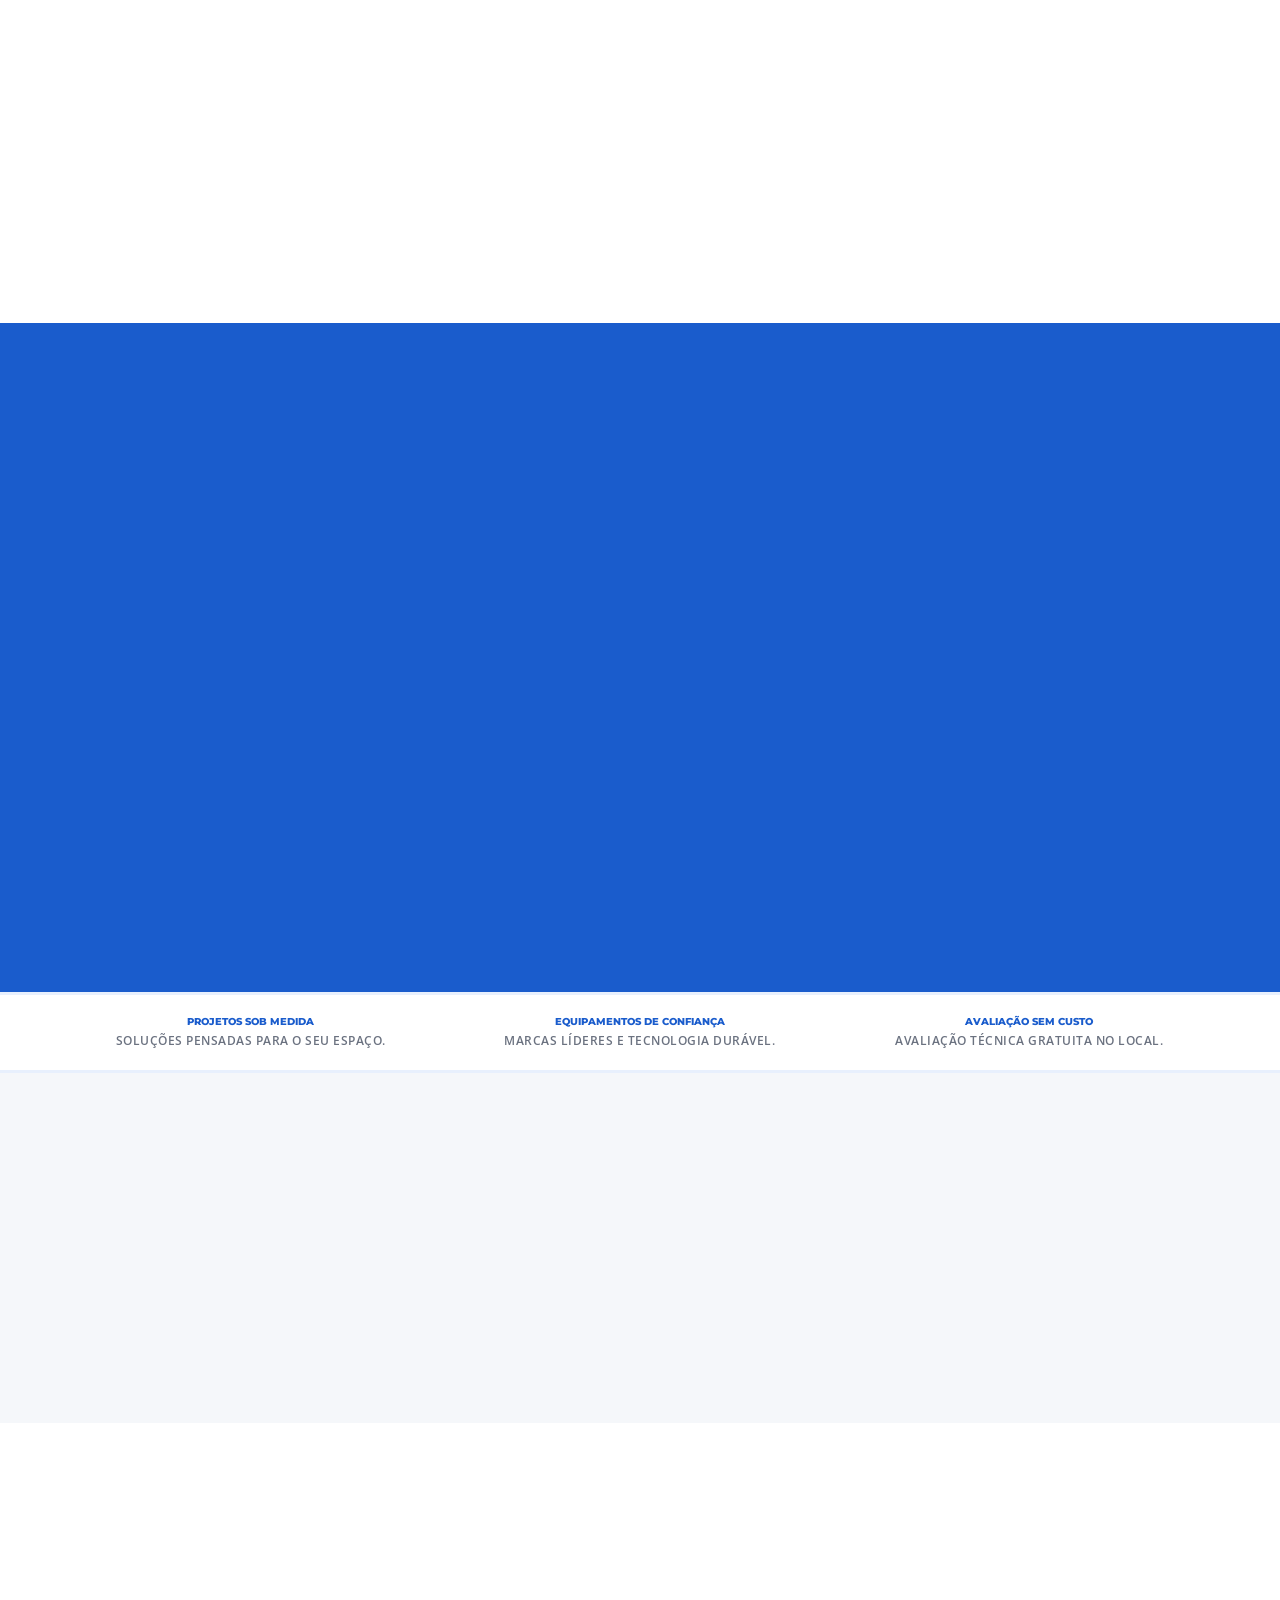
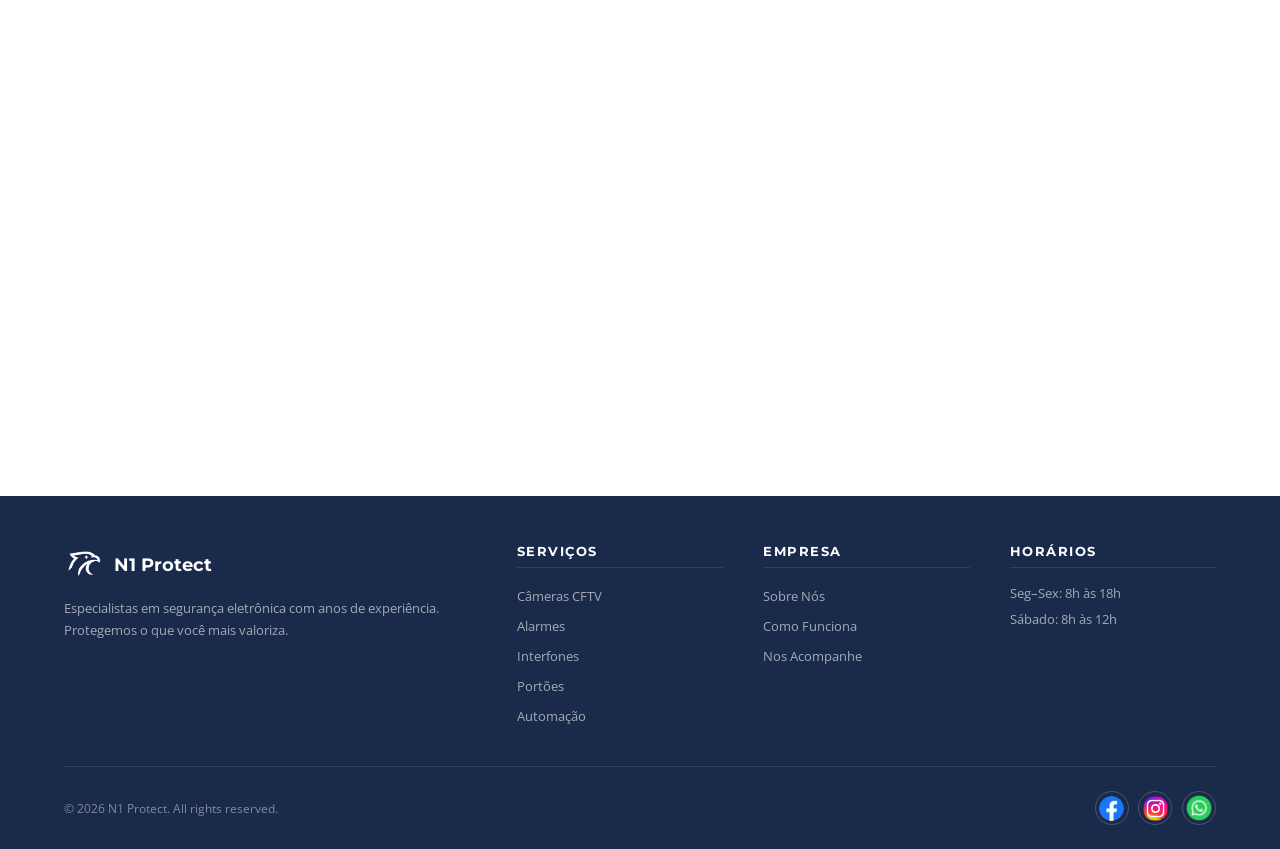
==== commit 696426b2: "Update index.html" ====
--- a/index.html
+++ b/index.html
@@ -1,250 +1,11 @@
 <!DOCTYPE html>
-<html lang="pt-BR">
+<html lang="pt-br">
 <head>
-<meta charset="UTF-8">
-<meta name="viewport" content="width=device-width, initial-scale=1.0">
-<title>N1 Protect – Segurança Eletrônica</title>
- <link rel="icon" type="image/png" href="../favicon.png">
-  
-<link rel="stylesheet" href="styles.css">
-<link href="https://fonts.googleapis.com/css2?family=Montserrat:wght@400;600;700;800&family=Open+Sans:wght@400;500;600&display=swap" rel="stylesheet">
+    <meta charset="UTF-8">
+    <meta http-equiv="refresh" content="0; url=/inicio">
+    <title>Redirecionando...</title>
 </head>
 <body>
-  
-  <div id="preloader" class="preloader">
-  <div class="loader-content">
-    <img src="../n1protectlogo.png" class="logo-loading" alt="N1 Protect Logo">
-    <span class="loading-text">Carregando Conteúdo...<br><span>Isso pode levar alguns segundos.</span></span>
-    </div>
-</div>
-  
-<div class="mobile-menu" id="mobileMenu">
-  <button class="mobile-close" onclick="closeMobileMenu()">✕</button>
-  <a href="#servicos" onclick="closeMobileMenu()">Serviços</a>
-  <a href="#sobre" onclick="closeMobileMenu()">Sobre</a>
-  <a href="#processo" onclick="closeMobileMenu()">Como Funciona</a>
-  <a href="#depoimentos" onclick="closeMobileMenu()">Clientes</a>
-  <a href="#contato" onclick="closeMobileMenu()">Contato</a>
-</div>
- 
-<nav>
-  <a href="inicio" class="logo" style="display: flex; align-items: center; text-decoration: none;">
-    <div style="display: flex; align-items: center; margin-bottom: 0;">
-      <img src='[data-uri]' style="width: 50px; height: auto; display: block;" alt="Logo N1 Protect"/>
-    </div>
-    <span class="logo-text">N1 <span>Protect</span></span>
-  </a>
-  <ul class="nav-links">
-    <li><a href="#servicos">Serviços</a></li>
-    <li><a href="#sobre">Sobre</a></li>
-    <li><a href="#processo">Como Funciona</a></li>
-    <li><a href="#depoimentos">Acompanhe-nos</a></li>
-    <li><a href="#contato" class="btn-nav">Orçamento Grátis</a></li>
-  </ul>
-  <button class="hamburger" id="hamburger" onclick="document.getElementById('mobileMenu').classList.add('open')">
-    <span></span><span></span><span></span>
-  </button>
-</nav>
- 
-<section id="hero">
-  <div class="hero-content">
-    <div class="hero-tag">📍 Atendemos sua região</div>
-    <h1>Segurança Eletrônica<br>para sua Casa e Empresa</h1>
-    <p>Câmeras, alarmes, portões, interfones e automação. Instalação profissional com garantia e suporte completo.</p>
-    <div class="hero-btns">
-      <a href="#contato" class="btn-white">Pedir Orçamento Grátis</a>
-      <a href="#servicos" class="btn-ghost">Ver Serviços</a>
-    </div>
-  </div>
-  <div class="hero-image">
-    <div class="hero-cam-box">
-      <div class="hero-cam-title"><span class="rec-dot"></span> MONITORAMENTO AO VIVO</div>
-      <div class="cam-grid">
-        <div class="cam-cell"><div class="cam-rec-dot"></div><span class="cam-cell-label">CAM 01</span></div>
-        <div class="cam-cell"><div class="cam-rec-dot"></div><span class="cam-cell-label">CAM 02</span></div>
-        <div class="cam-cell"><div class="cam-rec-dot"></div><span class="cam-cell-label">CAM 03</span></div>
-        <div class="cam-cell"><div class="cam-rec-dot"></div><span class="cam-cell-label">CAM 04</span></div>
-      </div>
-    </div>
-  </div>
-</section>
- 
-<section id="servicos" class="padded">
-  <div class="section-header reveal">
-    <div class="section-eyebrow">O que oferecemos</div>
-    <h2 class="section-title">Nossos Serviços</h2>
-    <div class="divider"></div>
-    <p class="section-desc">Soluções completas em segurança eletrônica com equipamentos de qualidade e instalação especializada.</p>
-  </div>
-  <div class="services-grid reveal">
-   
-   <a href="../services/cameras" style="text-decoration: none; color: inherit;"
-    class="service-card"><div class="service-card-bar"></div><span class="service-card-icon">📷</span><h3>Câmeras de Segurança</h3><p>Sistemas CFTV com câmeras HD e 4K, visão noturna e acesso pelo celular em tempo real.</p></a>
-   <a href="../services/alarmes" style="text-decoration: none; color: inherit;"
-    class="service-card"><div class="service-card-bar"></div><span class="service-card-icon">🚨</span><h3>Alarmes</h3><p>Centrais de alarme residenciais e empresariais com sensores de presença e sirene.</p></a>
- <a href="../services/interfones" style="text-decoration: none; color: inherit;"
-    class="service-card"><div class="service-card-bar"></div><span class="service-card-icon">🔔</span><h3>Interfones</h3><p>Interfones com câmera, comunicação interna e integração com smartphone.</p></a>
-  <a href="../services/porteiros-eletrônicos" style="text-decoration: none; color: inherit;"
-    class="service-card"><div class="service-card-bar"></div><span class="service-card-icon">🏢</span><h3>Porteiros Eletrônicos</h3><p>Sistemas de acesso modernos com controle remoto e reconhecimento visual.</p></a>
-   <a href="../services/portões-eletrônicos" style="text-decoration: none; color: inherit;"
-    class="service-card"><div class="service-card-bar"></div><span class="service-card-icon">🚗</span><h3>Portões Eletrônicos</h3><p>Automação de portões deslizantes, basculantes e de garagem com controle remoto.</p></a>
-    <a href="../services/elétrica-automação" style="text-decoration: none; color: inherit;"
-    class="service-card"><div class="service-card-bar"></div><span class="service-card-icon">⚡</span><h3>Elétrica e Automação</h3><p>Instalações elétricas e automação residencial com controle de iluminação e energia.</p></a>
-     <a href="../services/instalação-manutenção" style="text-decoration: none; color: inherit;"
-    class="service-card"><div class="service-card-bar"></div><span class="service-card-icon">🔧</span><h3>Instalação e Manutenção</h3><p>Equipe técnica para instalação, manutenção preventiva e corretiva de todos os sistemas.</p></a>
-      <a href="../services/monitoramento" style="text-decoration: none; color: inherit;"
-    class="service-card"><div class="service-card-bar"></div><span class="service-card-icon">📡</span><h3>Monitoramento 24h</h3><p>Acompanhamento remoto com alertas em tempo real no seu celular.</p></a>
-  </div>
-</section>
-  
-<section id="sobre" class="padded">
-  <div class="about-grid">
-    <div class="about-image-area reveal">
-      <div class="about-img-box">
-        <span class="about-icon-big">🛡️</span>
-        <div class="about-tagline">Há anos protegendo famílias,<br> negócios e estabelecimentos</div>
-      </div>
-    </div>
-    <div class="reveal">
-      <div class="section-eyebrow">Quem somos</div>
-      <h2 class="section-title">A N1 Protect cuida da sua segurança</h2>
-      <div class="divider"></div>
-      <p class="section-desc">Somos especialistas em segurança eletrônica com anos de atuação. Atendemos residências, condomínios e empresas com soluções personalizadas e equipe técnica qualificada.</p>
-      <div class="about-features">
-        <div class="about-feat"><span class="feat-icon">🏅</span><div class="feat-text"><h4>Equipe Certificada</h4><p>Técnicos treinados e qualificados para garantir o melhor serviço.</p></div></div>
-        <div class="about-feat"><span class="feat-icon">⚙️</span><div class="feat-text"><h4>Tecnologia de Ponta</h4><p>Trabalhamos com as melhores marcas e equipamentos modernos.</p></div></div>
-        <div class="about-feat"><span class="feat-icon">✅</span><div class="feat-text"><h4>Garantia em Tudo</h4><p>Garantia em todos os serviços e suporte pós-instalação rápido.</p></div></div>
-      </div>
-    </div>
-  </div>
-</section>
- 
-<section id="processo" class="padded">
-  <div class="reveal">
-    <div class="section-eyebrow">Simples e rápido</div>
-    <h2 class="section-title" style="color:white">Como Funciona</h2>
-    <div class="divider" style="background:rgba(255,255,255,0.4)"></div>
-  </div>
-  <div class="steps-grid reveal">
-    <div class="step-card"><div class="step-num">1</div><h4>Entre em Contato</h4><p>WhatsApp, telefone ou formulário — você escolhe.</p></div>
-    <div class="step-card"><div class="step-num">2</div><h4>Visita Técnica</h4><p>Vamos até você avaliar o local e entender o que precisa.</p></div>
-    <div class="step-card"><div class="step-num">3</div><h4>Orçamento Grátis</h4><p>Proposta detalhada e sem compromisso.</p></div>
-    <div class="step-card"><div class="step-num">4</div><h4>Instalação</h4><p>Técnicos especializados instalam com agilidade.</p></div>
-    <div class="step-card"><div class="step-num">5</div><h4>Treinamento</h4><p>Ensinamos como usar todos os recursos.</p></div>
-    <div class="step-card"><div class="step-num">6</div><h4>Suporte Contínuo</h4><p>Manutenção preventiva e suporte sempre que precisar.</p></div>
-  </div>
-</section>
- 
-<div class="stats-bar">
-  <div class="stat-item"><h3>PROJETOS SOB MEDIDA</h3><span>Soluções pensadas para o seu espaço.</span></div>
-  <div class="stat-item"><h3>EQUIPAMENTOS DE CONFIANÇA</h3><span>Marcas líderes e tecnologia durável.</span></div>
-  <div class="stat-item"><h3>AVALIAÇÃO SEM CUSTO</h3><span>Avaliação técnica gratuita no local.</span></div>
-</div>
-  
-<section id="depoimentos" class="padded">
-  <div class="reveal">
-    <div class="section-eyebrow">Nos Acompanhe</div>
-    <h2 class="section-title">Siga-nos nas Redes Sociais</h2>
-    <div class="divider"></div>
-  </div>
-  
-  <a
- href="https://www.instagram.com/n1.protect/" style="text-decoration: none; color: inherit;"> 
-  <div class="testimonials-grid reveal">
-    <div class="testimonial">
-      <div class="test-author">
-        <div class="test-avatar"><img src="../instagram.png" alt="Instagram"></div>
-        <div class="test-info"><h4>@n1.protect</h4><span>Instagram</span></div>
-      </div>
-    </div>
-    </a>
-    
-    <a href="https://www.facebook.com/1009951808877132" style="text-decoration: none; color: inherit;">
-    <div class="testimonial">
-      <div class="test-author">
-        <div class="test-avatar"><img src="../facebook.png" alt="Facebook"></div>
-        <div class="test-info"><h4>N1 Protect</h4><span>Facebook</span></div>
-      </div>
-    </div>
-  </div>
-    </a>
-</section>
- 
-<section id="contato" class="padded">
-  <div class="contact-grid">
-    <div class="reveal">
-      <div class="section-eyebrow">Fale conosco</div>
-      <h2 class="section-title">Solicite seu Orçamento Gratuito</h2>
-      <div class="divider"></div>
-      <p class="section-desc" style="margin-bottom:1.8rem">Nossa equipe está pronta para te atender. Entre em contato e proteja o que mais importa.</p>
-      <div class="contact-items">
-        <a href="tel:+5542991529344" class="contact-item"><span class="contact-item-icon">📞</span><div class="contact-item-text"><span>Telefone</span><strong>(42) 9152-9344</strong></div></a>
-        <a href="https://wa.me/5542991529344" class="contact-item"><span class="contact-item-icon">💬</span><div class="contact-item-text"><span>WhatsApp</span><strong>(42) 99152-9344</strong></div></a>
-        <a href="mailto:n1protect.sse@gmail.com" class="contact-item"><span class="contact-item-icon">✉️</span><div class="contact-item-text"><span>E-mail</span><strong>n1protect.sse@gmail.com</strong></div></a>
-        <div class="contact-item"><span class="contact-item-icon">📍</span><div class="contact-item-text"><span>ONDE ATENDEMOS?</span><strong>União da Vitória - PR e região</strong></div></div>
-      </div>
-    </div>
-    <div class="reveal">
-      <div class="contact-form" id="contactForm">
-        <div class="form-row">
-          <div class="form-group"><label>Nome</label><input type="text" id="nome" placeholder="Seu nome completo"></div>
-          <div class="form-group"><label>Telefone</label><input type="tel" id="telefone" placeholder="(00) 00000-0000"></div>
-        </div>
-        <div class="form-group"><label>E-mail</label><input type="email" id="email" placeholder="seu@email.com"></div>
-        <div class="form-group">
-          <label>Serviço desejado</label>
-          <select id="servico">
-            <option value="">Selecione um serviço...</option>
-            <option>Câmeras de Segurança (CFTV)</option>
-            <option>Sistema de Alarmes</option>
-            <option>Interfone / Porteiro Eletrônico</option>
-            <option>Portão Eletrônico</option>
-            <option>Elétrica e Automação</option>
-            <option>Manutenção</option>
-            <option>Pacote Completo</option>
-          </select>
-        </div>
-        <div class="form-group"><label>Mensagem (opcional)</label><textarea id="mensagem" rows="3" placeholder="Descreva sua necessidade..."></textarea></div>
-        <button class="btn-submit" onclick="submitForm()">Enviar Solicitação →</button>
-      </div>
-      <div class="form-success" id="formSuccess">
-        <div class="icon">✅</div>
-        <h3>Mensagem Enviada!</h3>
-        <p>Entraremos em contato em até 2 horas úteis. Obrigado pela preferência!</p>
-      </div>
-    </div>
-  </div>
-</section>
- 
-<footer>
-  <div class="footer-grid">
-    <div class="footer-brand">
-      <div class="footer-logo"><a href="#" class="logo">
-        <img src="../n1protectlogo2w.png" class="logo" alt="N1 Protect Logo" style="width: 40px; height: auto; justify-content: center;
- align-items: center;">
-        <span class="logo-text">N1 Protect</span></a></div>
-      <p>Especialistas em segurança eletrônica com anos de experiência. Protegemos o que você mais valoriza.</p>
-    </div>
-    <div class="footer-col"><h5>Serviços</h5><ul><li><a href="#">Câmeras CFTV</a></li><li><a href="#">Alarmes</a></li><li><a href="#">Interfones</a></li><li><a href="#">Portões</a></li><li><a href="#">Automação</a></li></ul></div>
-    <div class="footer-col"><h5>Empresa</h5><ul><li><a href="../inicio#sobre">Sobre Nós</a></li><li><a href="../inicio#processo">Como Funciona</a></li><li><a href="../inicio#depoimentos">Nos Acompanhe</a></li></ul></div>
-    <div class="footer-col"><h5>Horários</h5><ul><li><div class="footer-text">Seg–Sex: 8h às 18h</div></li><li><div class="footer-text">Sábado: 8h às 12h</div></li></ul></div>
-  </div>
-  <div class="footer-bottom">
-    <p>© 2026 N1 Protect. All rights reserved.</p>
-    <div class="social-links">
-      <a href="https://www.facebook.com/1009951808877132" class="social-link"; "social"><img src="../facebook.png" alt="Facebook" style="width: 25px; height: auto; border-radius: 100%; justify-content: center;
- align-items: center;"></a>
-      <a href="https://www.instagram.com/n1.protect/" class="social-link"; "test-avatar"><img src="../instagram.png" alt="Instagram" style="width: 25px; height: auto; border-radius: 100%; justify-content: center;
- align-items: center;"></a>
-      <a href="https://wa.me/5542991529344" class="social-link"; "test-avatar"><img src="../whatsapp.png" alt="Whatsapp" style="width: 30px; height: auto; border-radius: 200%; justify-content: center;
- align-items: center;"></a>
-    </div>
-  </div>
-</footer>
- 
-<a href="https://wa.me/5542991529344" class="whatsapp-float" title="WhatsApp"><img src="../whatsapp.png" alt="Whatsapp" style="width: 40px; height: auto; border-radius: 200%; justify-content: center;
- align-items: center;"></a>
- 
-<script src="../script.js"></script>
+    <p>Se você não for redirecionado automaticamente, <a href="/inicio">clique aqui</a>.</p>
 </body>
 </html>
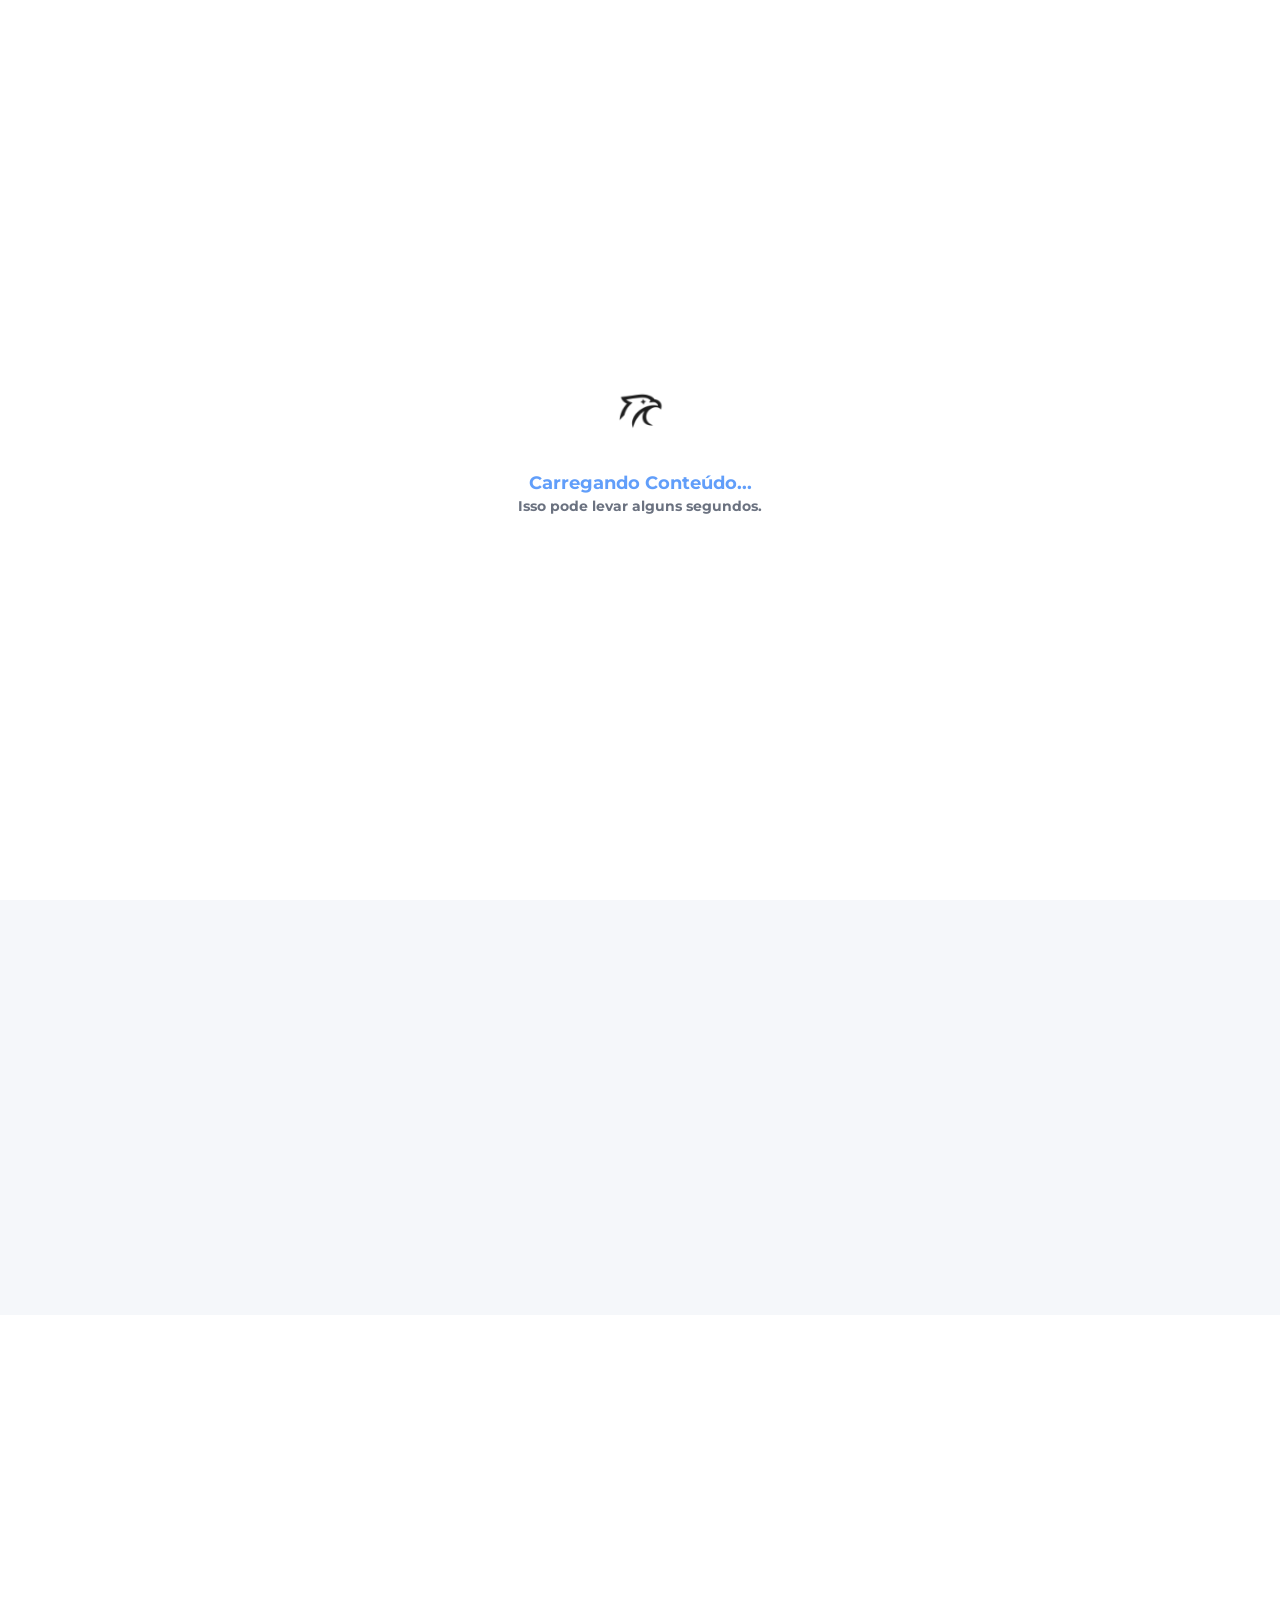
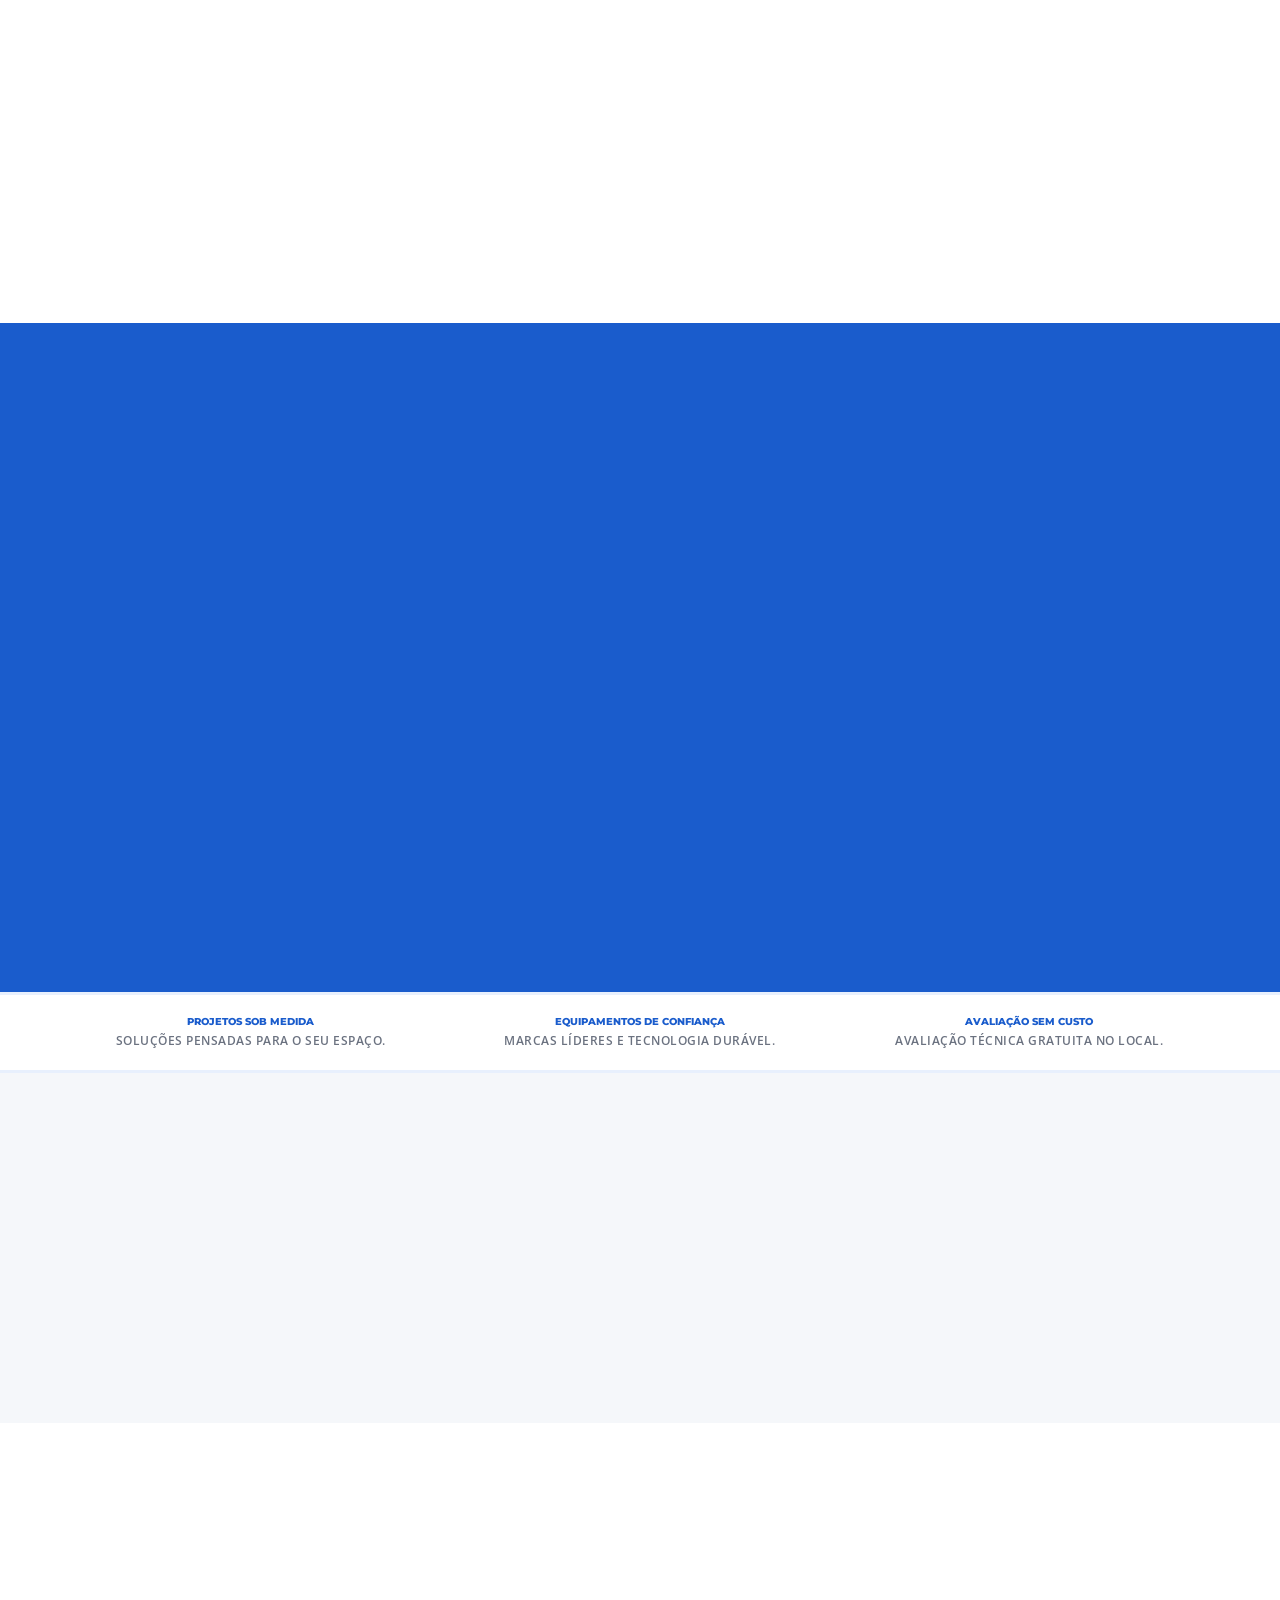
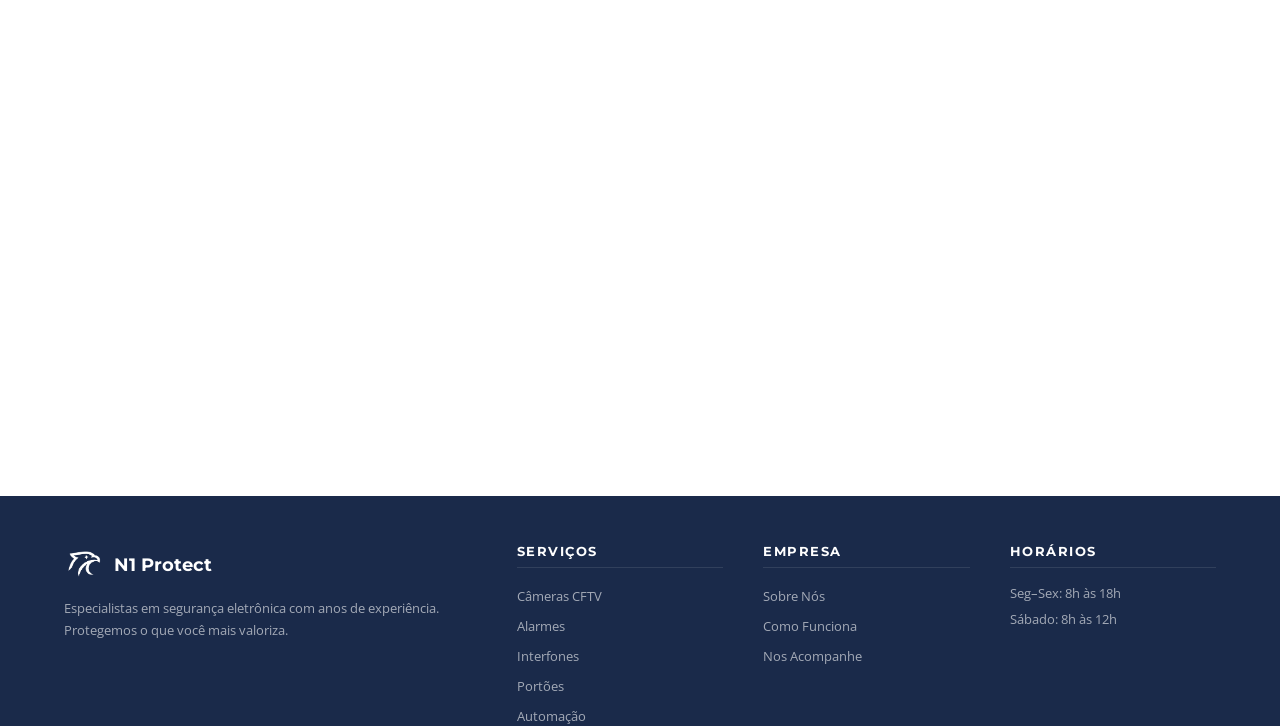
==== commit 6ad7006b: "Implement preloader in index.html Added a preloader with loading text and logo." ====
--- a/index.html
+++ b/index.html
@@ -6,6 +6,11 @@
     <title>Redirecionando...</title>
 </head>
 <body>
-    <p>Se você não for redirecionado automaticamente, <a href="/inicio">clique aqui</a>.</p>
+      <div id="preloader" class="preloader">
+  <div class="loader-content">
+    <img src="../n1protectlogo.png" class="logo-loading" alt="N1 Protect Logo">
+    <span class="loading-text">Carregando Conteúdo...<br><span>Isso pode levar alguns segundos.</span></span>
+    </div>
+</div>
 </body>
 </html>
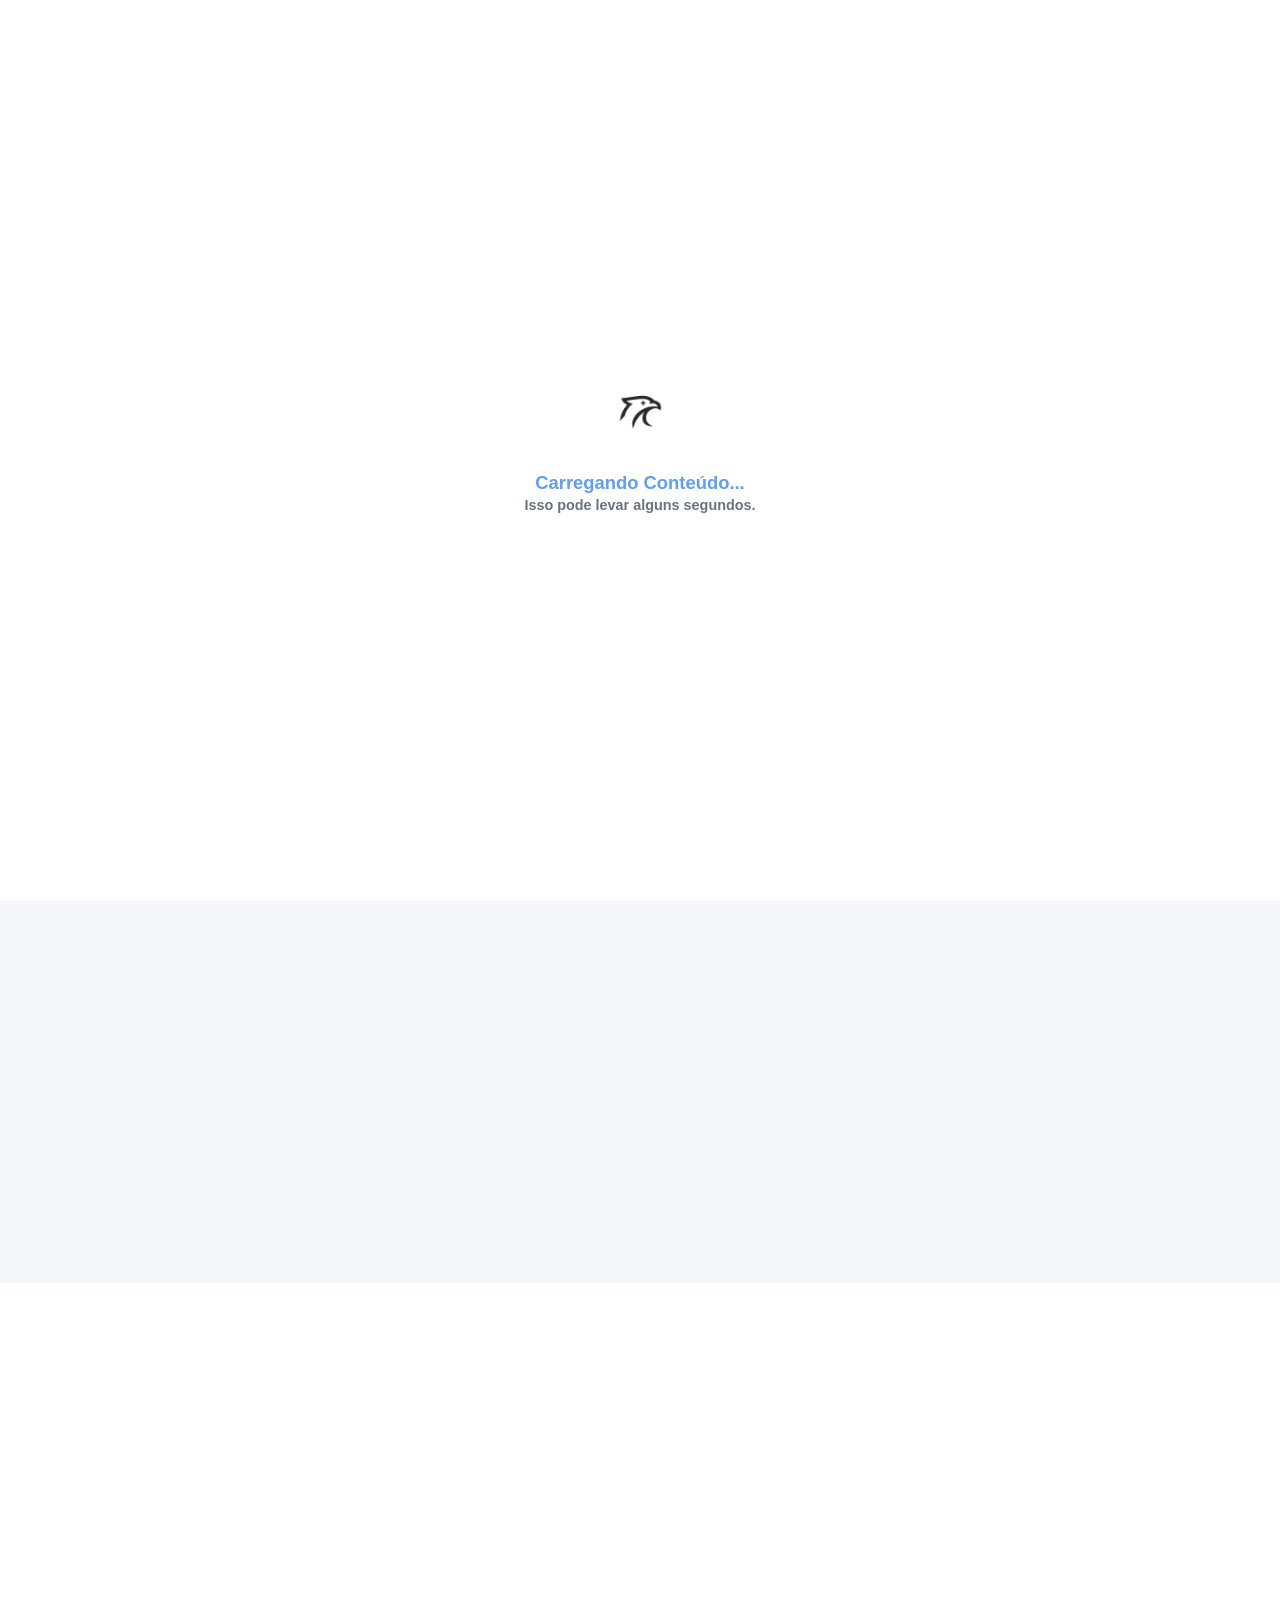
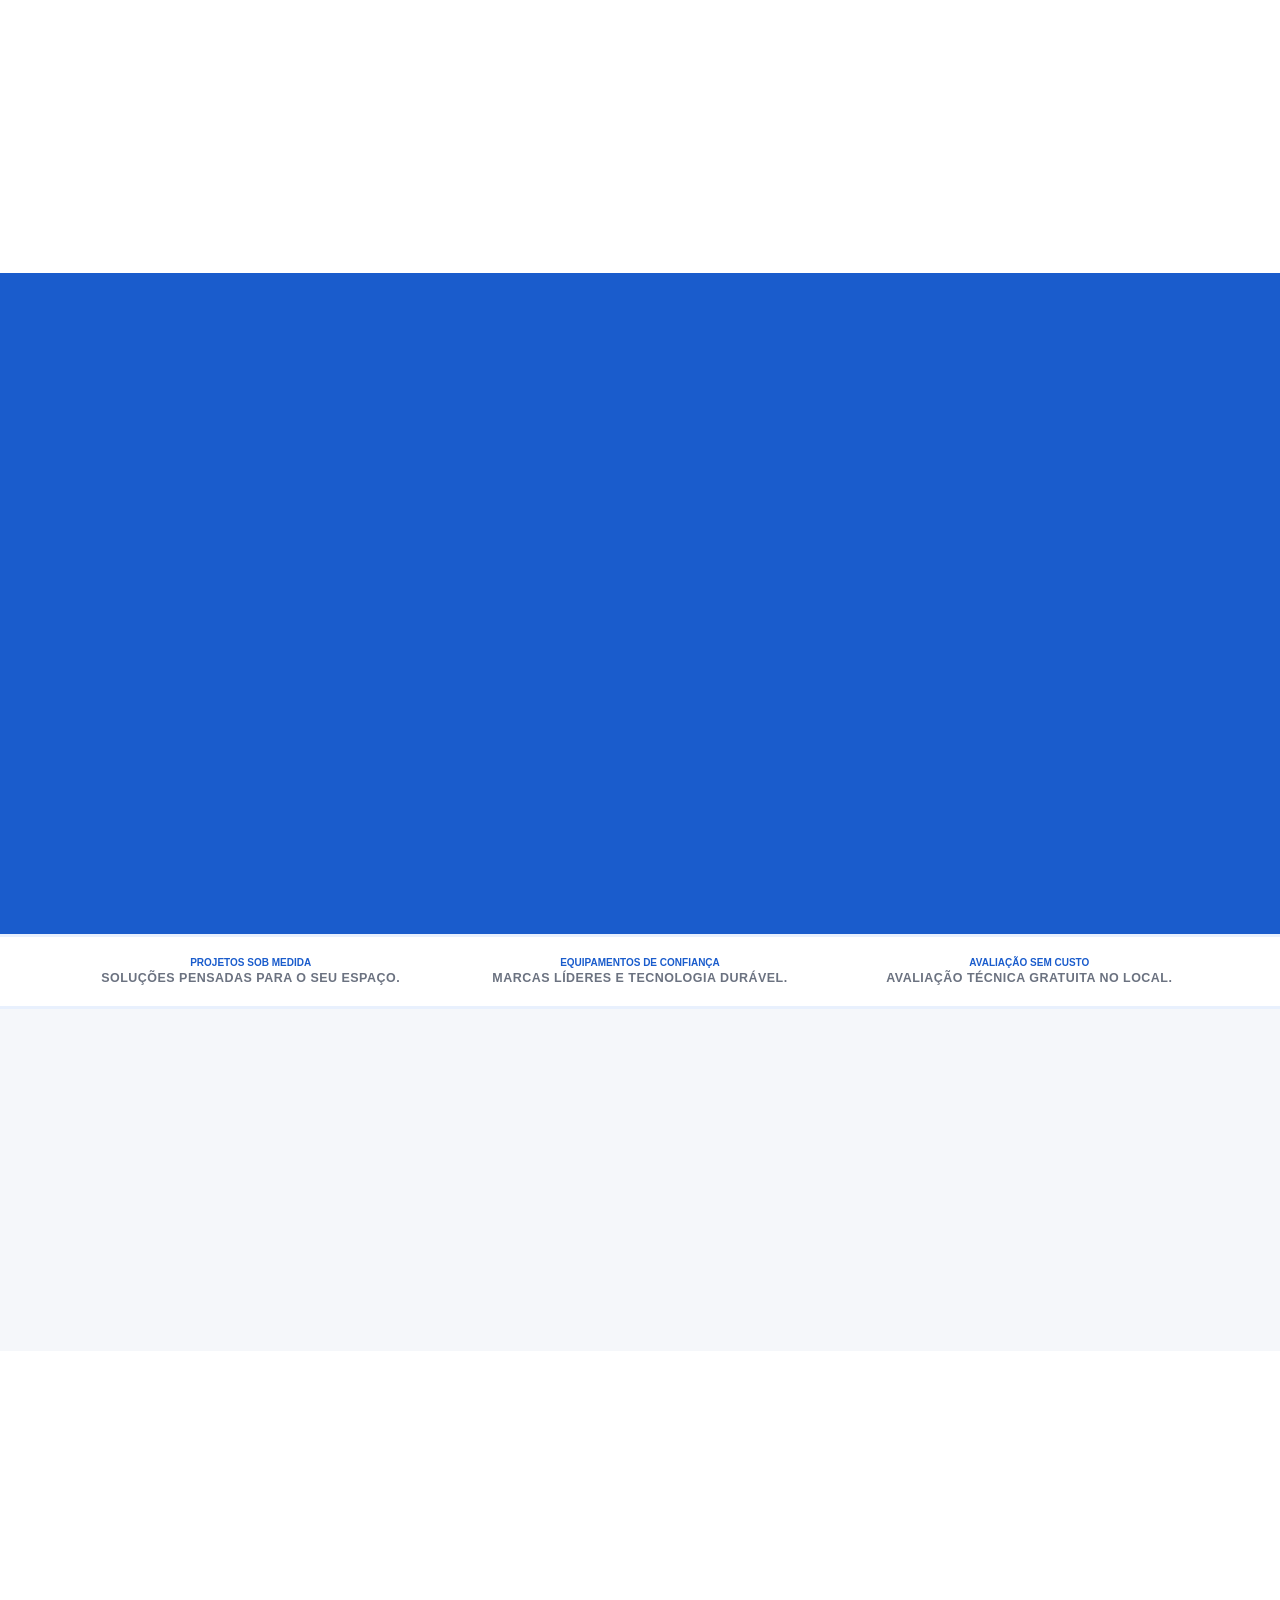
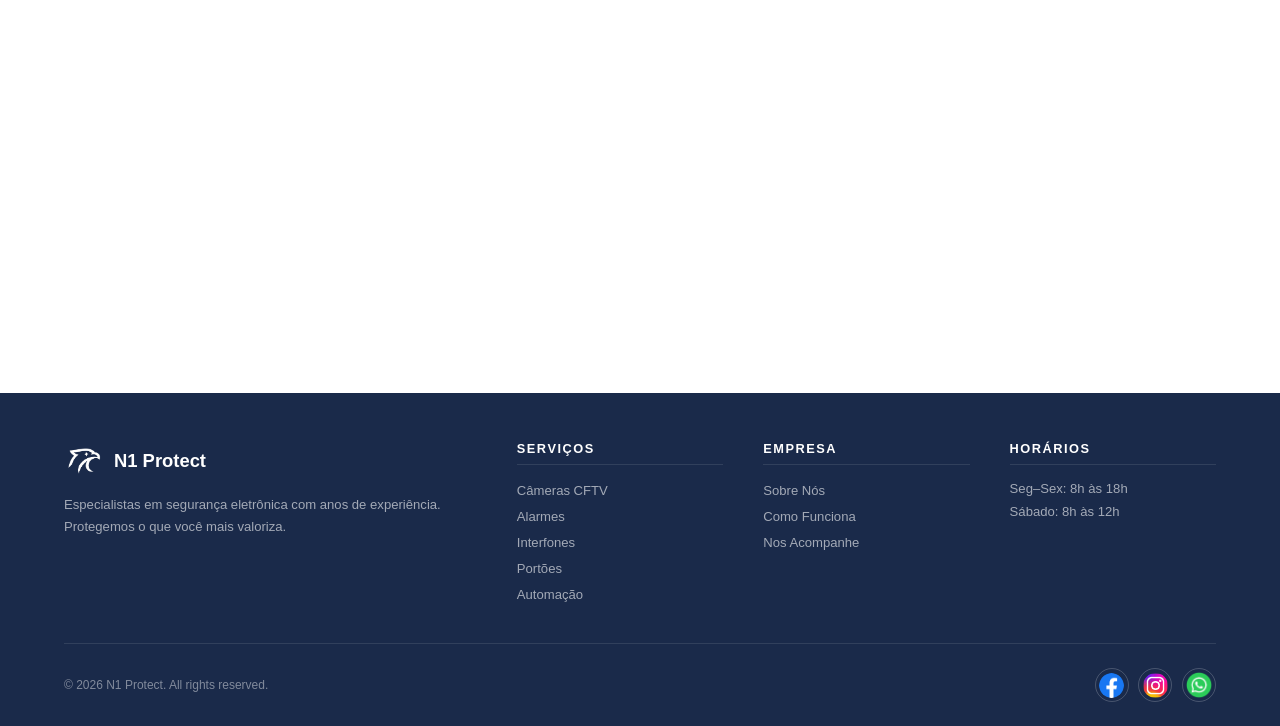
==== commit 7fb55a93: "Update index.html" ====
--- a/index.html
+++ b/index.html
@@ -8,7 +8,14 @@
 <body>
       <div id="preloader" class="preloader">
   <div class="loader-content">
-    <img src="../n1protectlogo.png" class="logo-loading" alt="N1 Protect Logo">
+      
+    <img src="../n1protectlogo.png" class="logo-loading" alt="N1 Protect Logo" 
+        style="width: 50px;
+  height: auto;
+  border-radius: 50%;
+  animation: pulse 1.8s ease-in-out infinite;
+  margin-bottom: 20px;">
+      
     <span class="loading-text">Carregando Conteúdo...<br><span>Isso pode levar alguns segundos.</span></span>
     </div>
 </div>
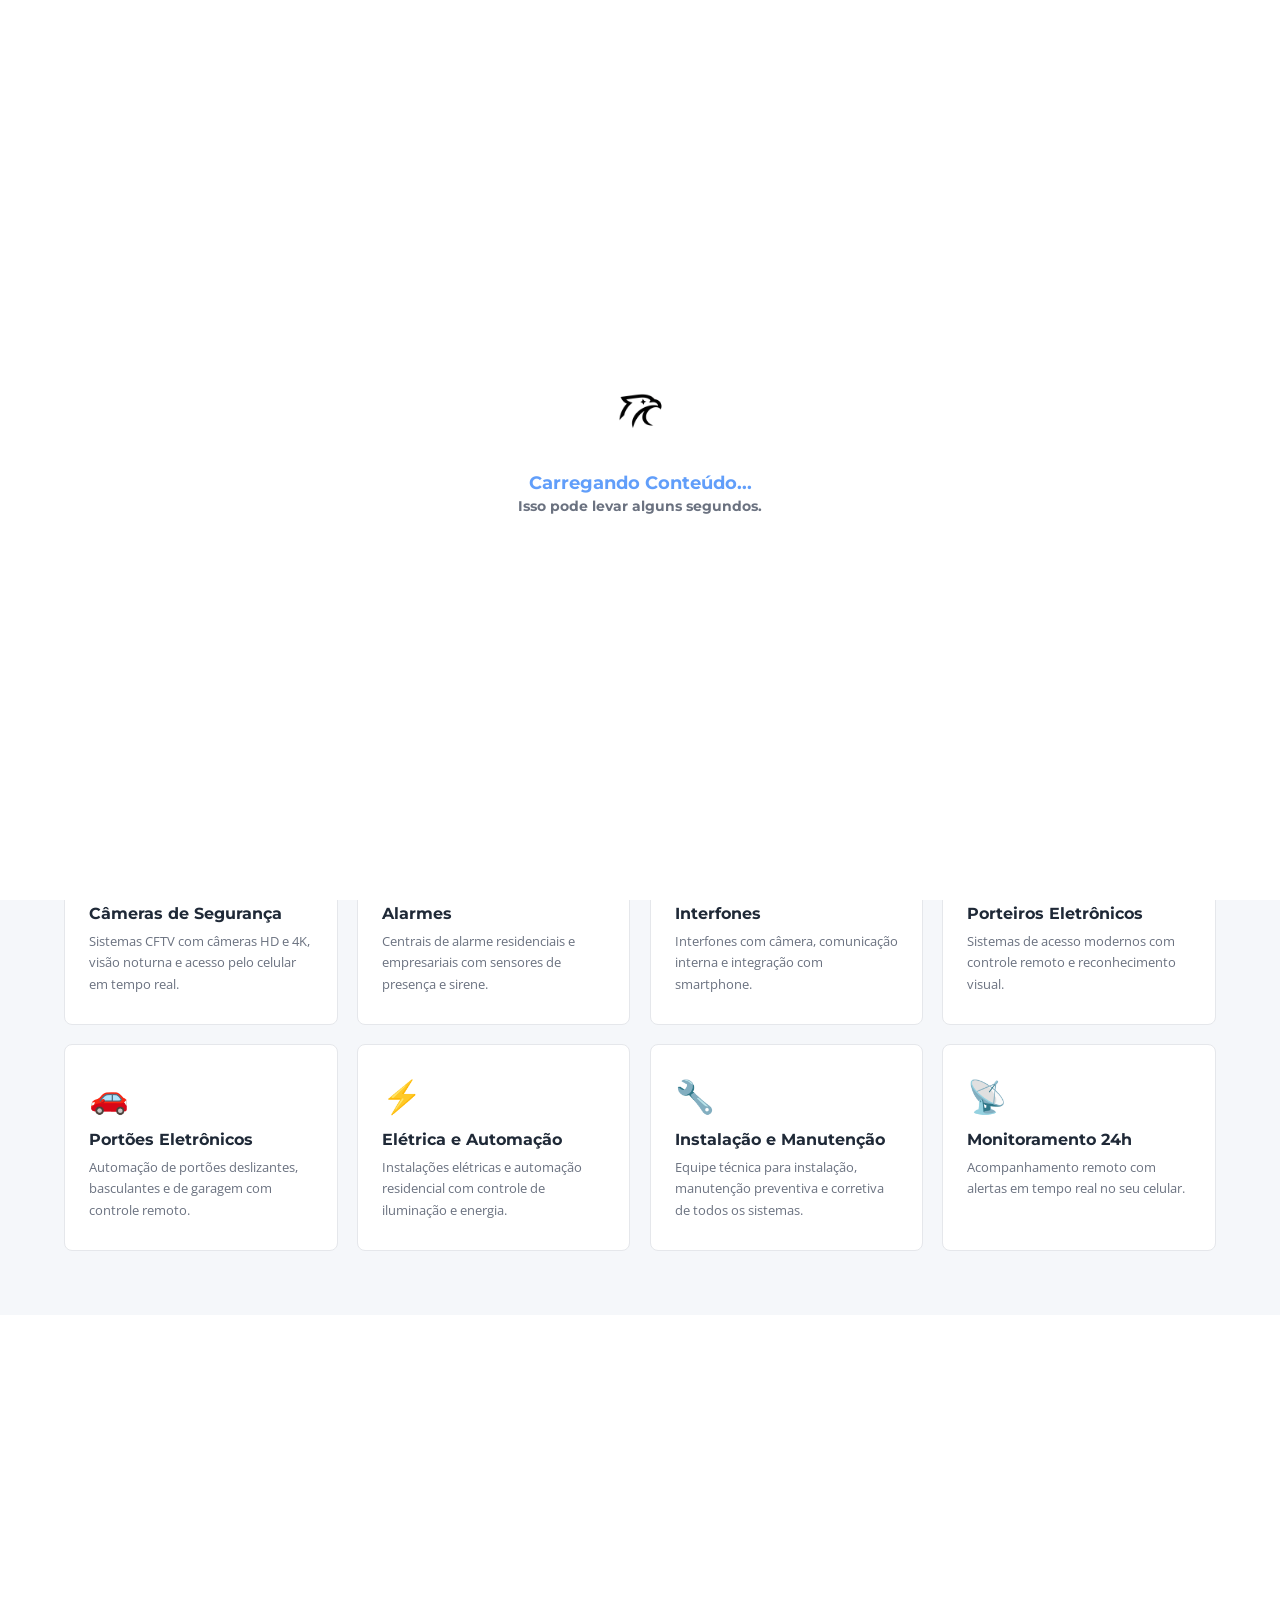
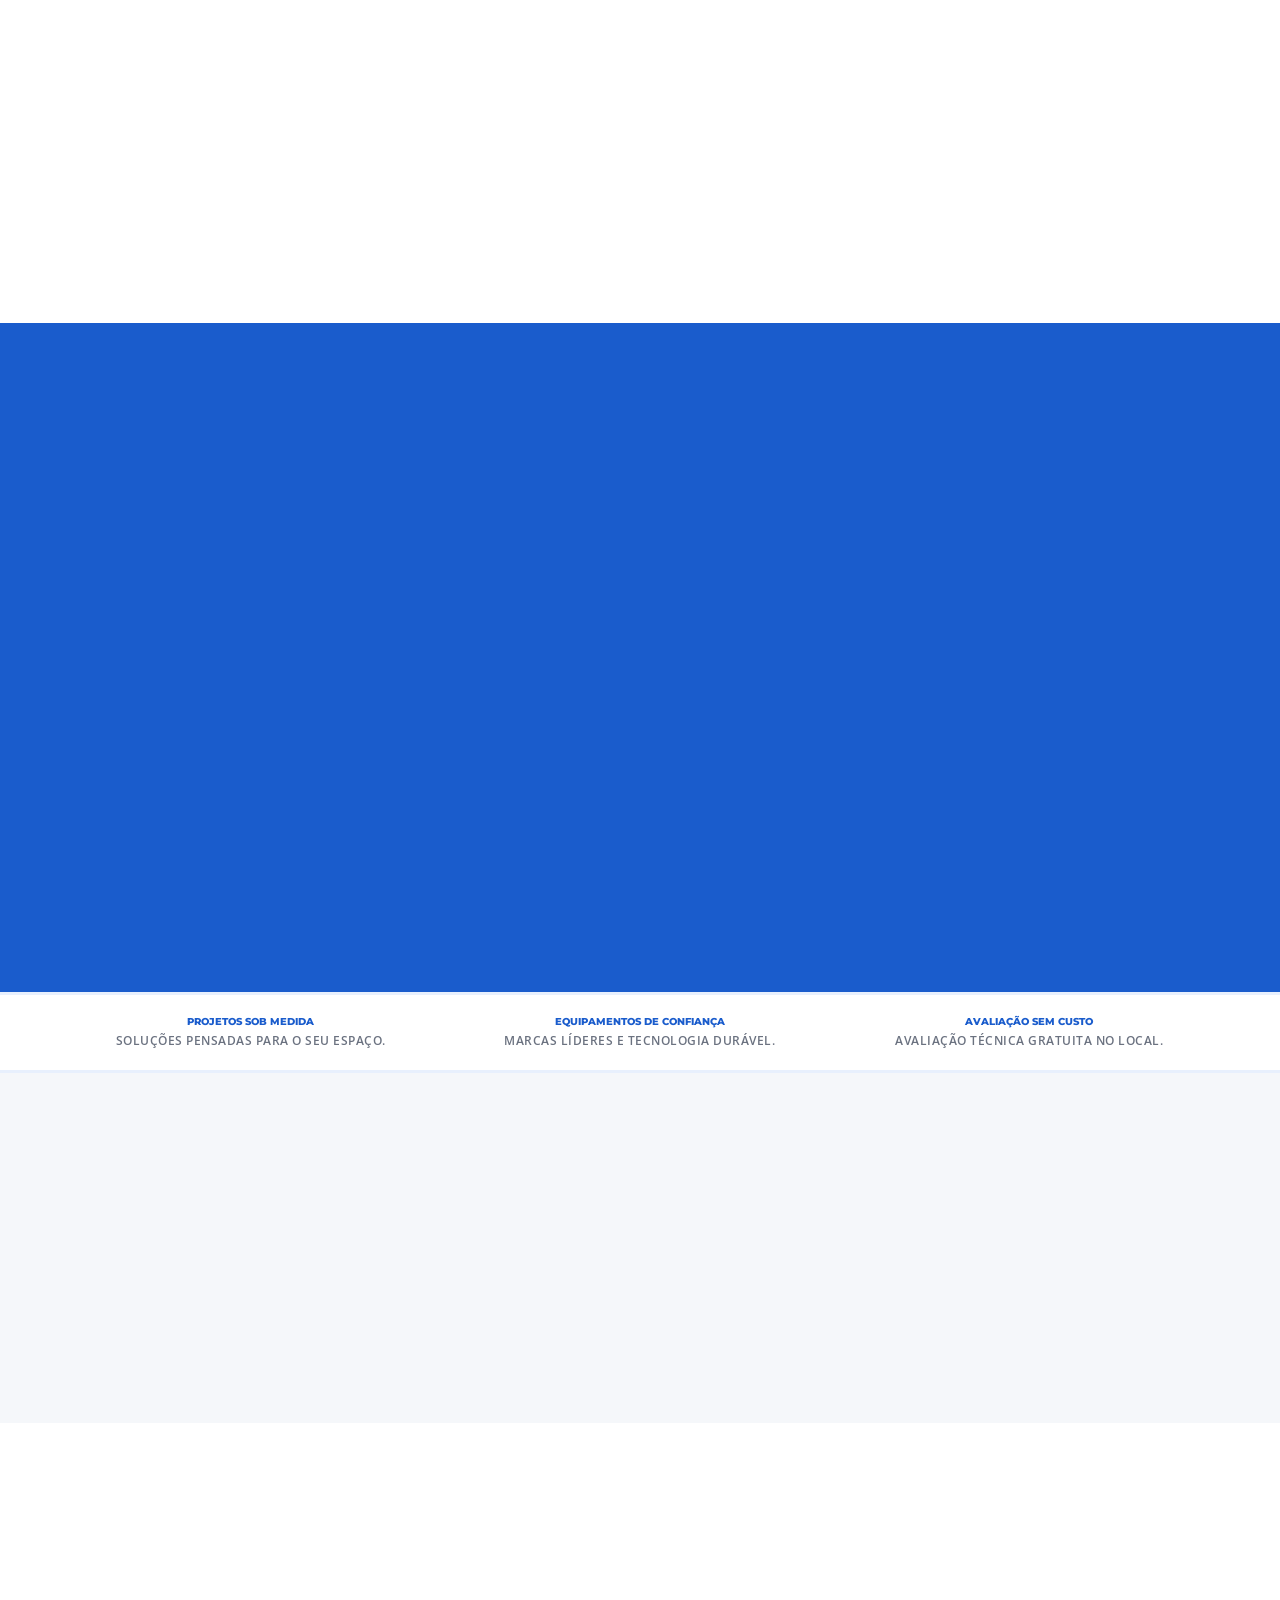
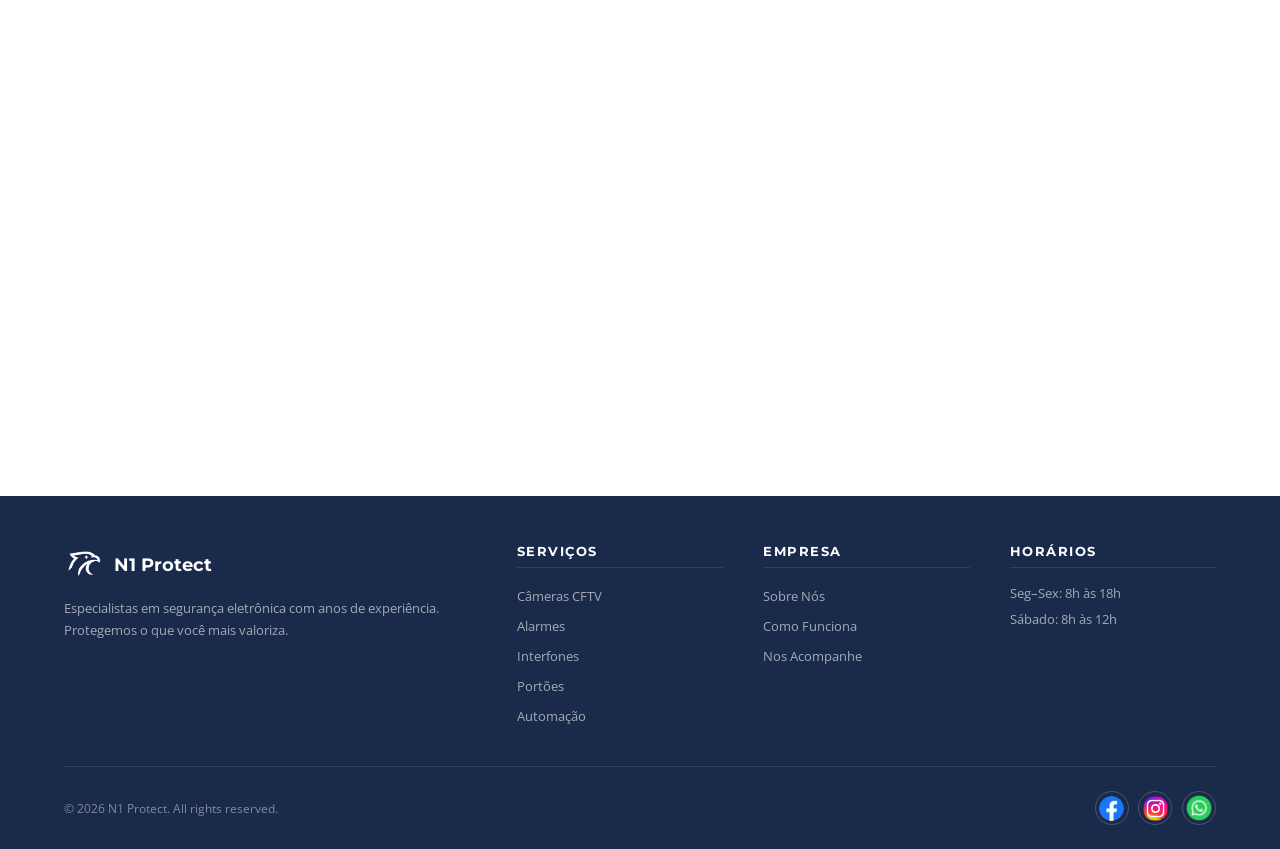
==== commit 6ea9cfb4: "Update index.html" ====
--- a/index.html
+++ b/index.html
@@ -4,17 +4,16 @@
     <meta charset="UTF-8">
     <meta http-equiv="refresh" content="0; url=/inicio">
     <title>Redirecionando...</title>
+ <link rel="icon" type="image/png" href="../favicon.png">
+  
+<link rel="stylesheet" href="styles.css">
+<link href="https://fonts.googleapis.com/css2?family=Montserrat:wght@400;600;700;800&family=Open+Sans:wght@400;500;600&display=swap" rel="stylesheet">
 </head>
 <body>
       <div id="preloader" class="preloader">
   <div class="loader-content">
       
-    <img src="../n1protectlogo.png" class="logo-loading" alt="N1 Protect Logo" 
-        style="width: 50px;
-  height: auto;
-  border-radius: 50%;
-  animation: pulse 1.8s ease-in-out infinite;
-  margin-bottom: 20px;">
+    <img src="../n1protectlogo.png" class="logo-loading" alt="N1 Protect Logo">
       
     <span class="loading-text">Carregando Conteúdo...<br><span>Isso pode levar alguns segundos.</span></span>
     </div>
--- a/styles.css
+++ b/styles.css
@@ -0,0 +1,353 @@
+  :root {
+    --blue: #1a5ccc;
+    --blue-dark: #1348a8;
+    --blue-light: #e8f0fd;
+    --blue-mid: #3a7bd5;
+    --white: #ffffff;
+    --off-white: #f5f7fa;
+    --gray: #6b7280;
+    --gray-light: #e5e7eb;
+    --text: #1f2937;
+    --shadow: 0 2px 12px rgba(26,92,204,0.10);
+    --shadow-card: 0 4px 18px rgba(0,0,0,0.08);
+  }
+ 
+  * { margin: 0; padding: 0; box-sizing: border-box; }
+  html { scroll-behavior: smooth; }
+  body { font-family: 'Open Sans', sans-serif; color: var(--text); background: var(--white); }
+ 
+
+/* SCROLLBAR */
+::-webkit-scrollbar {
+    width: 7px;
+    height: 8px;
+}
+::-webkit-scrollbar-track {
+    background: #0f1115; 
+}
+::-webkit-scrollbar-thumb {
+    background: #343a40;
+    border-radius: 10px;
+    border: 2px solid #0f1115;
+}
+::-webkit-scrollbar-thumb:hover {
+    background: #007bff;
+}
+* {
+    scrollbar-width: thin;
+    scrollbar-color: #343a40 #0f1115;
+}
+
+/* PRELOADER */
+/* Bloqueia o scroll da página enquanto carrega */
+body.loading {
+  overflow: hidden;
+}
+
+.preloader {
+  position: fixed;
+  top: 0;
+  left: 0;
+  width: 100%;
+  height: 100%;
+  background-color: #ffffff;
+  display: flex;
+  justify-content: center;
+  align-items: center;
+  z-index: 9999;
+  /* Transição suave para subir */
+  transition: transform 0.8s cubic-bezier(0.77, 0, 0.175, 1);
+}
+
+/* Estado quando a animação de saída é disparada */
+.preloader.fade-out {
+  transform: translateY(-100%);
+}
+
+.loader-content {
+  display: flex;
+  flex-direction: column; /* Empilha o spinner e o texto verticalmente */
+  align-items: center;    /* Centraliza os itens horizontalmente */
+  justify-content: center; /* Centraliza os itens verticalmente */
+  gap: 15px;              /* Adiciona um espaçamento bonito entre o spinner e o texto */
+}
+
+/* Opcional: Ajuste o estilo do texto para ficar mais elegante */
+.loader-content p {
+  margin: 0;
+  font-family: 'Montserrat', sans-serif; /* A mesma fonte do resto do seu site */
+  font-weight: 600;
+  color: #333;
+  letter-spacing: 1px;
+  text-transform: uppercase;
+  font-size: 14px;
+}
+
+.loading-text {
+  display: flex;
+  flex-direction: column;
+  align-items: center;
+  justify-content: center;
+  gap: 3px;
+}
+
+  .loading-text { font-family: 'Montserrat', sans-serif; font-weight: 700; font-size: 1.15rem; color: #619efa; }
+  .loading-text span { color: var(--gray); font-size: 0.9rem; }
+
+.logo-loading {
+  width: 50px;
+  height: auto;
+  border-radius: 50%;
+  animation: pulse 1.8s ease-in-out infinite;
+  margin-bottom: 20px;
+}
+
+/* --- A Animação @keyframes Pulse --- */
+@keyframes pulse {
+  0% {
+    transform: scale(0.95); /* Começa ligeiramente menor */
+    opacity: 0.8;          /* Mais transparente */
+  }
+  
+  50% {
+    transform: scale(1.05); /* Expande um pouco */
+    opacity: 1;             /* Totalmente visível */
+  }
+  
+  100% {
+    transform: scale(0.95); /* Volta ao tamanho inicial */
+    opacity: 0.8;          /* Transparência volta */
+  }
+}
+
+.spinner {
+  width: 50px;
+  height: 50px;
+  border: 1px solid var(--white);
+  border-top: 5px solid #619efa; /* Use a cor principal da sua marca aqui */
+  border-radius: 50%;
+  animation: spin 1s linear infinite;
+  margin-bottom: 20px;
+}
+
+@keyframes spin {
+  0% { transform: rotate(0deg); }
+  100% { transform: rotate(360deg); }
+}
+
+  /* NAV */
+  nav {
+    position: sticky; top: 0; z-index: 100;
+    background: var(--white);
+    border-bottom: 2px solid var(--blue);
+    box-shadow: 0 2px 8px rgba(26,92,204,0.08);
+    padding: 0 5%; height: 64px;
+    display: flex; align-items: center; justify-content: space-between;
+  }
+  .logo { display: flex; align-items: center; gap: 10px; text-decoration: none; }
+  .logo-box {
+    background: var(--blue); color: var(--white);
+    font-family: 'Montserrat', sans-serif; font-weight: 800; font-size: 1.05rem;
+    padding: 5px 10px; border-radius: 4px; letter-spacing: 1px;
+  }
+  .logo-text { font-family: 'Montserrat', sans-serif; font-weight: 700; font-size: 1.15rem; color: var(--text); }
+  .logo-text span { color: var(--blue); }
+  .nav-links { display: flex; gap: 1.8rem; list-style: none; align-items: center; }
+  .nav-links a { text-decoration: none; color: var(--gray); font-size: 0.88rem; font-weight: 600; transition: color 0.2s; }
+  .nav-links a:hover { color: var(--blue); }
+  .btn-nav { background: var(--blue); color: var(--white) !important; padding: 8px 18px; border-radius: 5px; font-size: 0.85rem !important; transition: background 0.2s !important; }
+  .btn-nav:hover { background: var(--blue-dark) !important; }
+  .hamburger { display: none; flex-direction: column; gap: 5px; cursor: pointer; background: none; border: none; }
+  .hamburger span { display: block; width: 24px; height: 2px; background: var(--text); border-radius: 2px; }
+ 
+  /* HERO */
+  #hero {
+    background: linear-gradient(135deg, var(--blue) 0%, var(--blue-mid) 60%, #5b9bf8 100%);
+    color: var(--white); padding: 70px 5% 60px;
+    display: flex; align-items: center; gap: 4rem; flex-wrap: wrap;
+    min-height: 480px; position: relative; overflow: hidden;
+  }
+  #hero::before { content:''; position:absolute; right:-80px; top:-80px; width:400px; height:400px; border-radius:50%; background:rgba(255,255,255,0.06); pointer-events:none; }
+  #hero::after { content:''; position:absolute; right:120px; bottom:-120px; width:280px; height:280px; border-radius:50%; background:rgba(255,255,255,0.04); pointer-events:none; }
+  .hero-content { flex: 1; min-width: 280px; position: relative; z-index: 1; }
+  .hero-tag { display: inline-block; background: rgba(255,255,255,0.18); border: 1px solid rgba(255,255,255,0.3); padding: 4px 14px; border-radius: 20px; font-size: 0.75rem; font-weight: 600; letter-spacing: 1px; text-transform: uppercase; margin-bottom: 1.2rem; }
+  .hero-content h1 { font-family: 'Montserrat', sans-serif; font-size: clamp(2rem, 5vw, 3.2rem); font-weight: 800; line-height: 1.15; margin-bottom: 1rem; }
+  .hero-content p { font-size: 1rem; line-height: 1.7; opacity: 0.9; max-width: 500px; margin-bottom: 2rem; }
+  .hero-btns { display: flex; gap: 1rem; flex-wrap: wrap; }
+  .btn-white { background: var(--white); color: var(--blue); padding: 12px 26px; border-radius: 6px; font-family: 'Montserrat', sans-serif; font-size: 0.88rem; font-weight: 700; text-decoration: none; transition: transform 0.2s, box-shadow 0.2s; box-shadow: 0 3px 12px rgba(0,0,0,0.15); }
+  .btn-white:hover { transform: translateY(-2px); box-shadow: 0 6px 20px rgba(0,0,0,0.2); }
+  .btn-ghost { background: transparent; color: var(--white); border: 2px solid rgba(255,255,255,0.6); padding: 10px 26px; border-radius: 6px; font-family: 'Montserrat', sans-serif; font-size: 0.88rem; font-weight: 700; text-decoration: none; transition: background 0.2s, border-color 0.2s; }
+  .btn-ghost:hover { background: rgba(255,255,255,0.12); border-color: white; }
+  .hero-image { flex: 1; min-width: 260px; max-width: 420px; position: relative; z-index: 1; }
+  .hero-cam-box { background: rgba(0,0,0,0.25); border: 1px solid rgba(255,255,255,0.2); border-radius: 8px; overflow: hidden; padding: 10px; }
+  .hero-cam-title { font-size: 0.65rem; letter-spacing: 2px; text-transform: uppercase; opacity: 0.6; margin-bottom: 8px; display: flex; align-items: center; gap: 6px; }
+  .rec-dot { width: 6px; height: 6px; background: #ff4444; border-radius: 50%; animation: blink 1.5s infinite; display: inline-block; }
+  @keyframes blink { 0%,100%{opacity:1} 50%{opacity:0.3} }
+  .cam-grid { display: grid; grid-template-columns: 1fr 1fr; gap: 4px; }
+  .cam-cell { aspect-ratio: 16/10; border-radius: 4px; display: flex; align-items: flex-end; padding: 5px; position: relative; overflow: hidden; }
+  .cam-cell:nth-child(1){ background: linear-gradient(135deg,#1a3a1a,#0d200d); }
+  .cam-cell:nth-child(2){ background: linear-gradient(135deg,#2a1a0d,#1a1008); }
+  .cam-cell:nth-child(3){ background: linear-gradient(135deg,#0d1a2a,#080f1a); }
+  .cam-cell:nth-child(4){ background: linear-gradient(135deg,#1a1a2a,#0d0d1a); }
+  .cam-cell-label { font-size: 0.5rem; letter-spacing: 1.5px; color: rgba(100,220,100,0.8); text-transform: uppercase; z-index: 1; }
+  .cam-rec-dot { position: absolute; top: 5px; right: 5px; width: 5px; height: 5px; background: #ff4444; border-radius: 50%; animation: blink 2s infinite; }
+ 
+  /* STATS BAR */
+  .stats-bar { background: var(--white); border-top: 3px solid var(--blue-light); border-bottom: 3px solid var(--blue-light); padding: 20px 5%; display: flex; justify-content: space-around; flex-wrap: wrap; gap: 1rem; }
+  .stat-item { text-align: center; flex: 1; min-width: 120px; }
+  .stat-item h3 { display: block; font-family: 'Montserrat', sans-serif; font-size: 10px; font-weight: 800; color: var(--blue); }
+  .stat-item span { font-size: 0.78rem; color: var(--gray); font-weight: 600; text-transform: uppercase; letter-spacing: 0.5px; }
+ 
+  /* SECTION BASE */
+  section.padded { padding: 64px 5%; }
+  .section-eyebrow { font-size: 0.75rem; font-weight: 700; letter-spacing: 2px; text-transform: uppercase; color: var(--blue); margin-bottom: 0.4rem; }
+  .section-title { font-family: 'Montserrat', sans-serif; font-size: clamp(1.6rem, 3.5vw, 2.4rem); font-weight: 800; color: var(--text); margin-bottom: 0.8rem; line-height: 1.2; }
+  .section-desc { font-size: 0.95rem; color: var(--gray); line-height: 1.7; max-width: 560px; }
+  .section-header { margin-bottom: 40px; }
+  .divider { width: 48px; height: 3px; background: var(--blue); border-radius: 2px; margin: 12px 0 16px; }
+ 
+  /* SERVICES */
+  #servicos { background: var(--off-white); }
+  .services-grid { display: grid; grid-template-columns: repeat(auto-fill, minmax(240px, 1fr)); gap: 1.2rem; }
+  .service-card { background: var(--white); border: 1px solid var(--gray-light); border-radius: 8px; padding: 1.8rem 1.5rem; transition: border-color 0.2s, box-shadow 0.2s, transform 0.2s; position: relative; }
+  .service-card:hover { border-color: var(--blue); box-shadow: var(--shadow-card); transform: translateY(-3px); }
+  .service-card-icon { font-size: 2rem; margin-bottom: 0.8rem; display: block; }
+  .service-card h3 { font-family: 'Montserrat', sans-serif; font-size: 1rem; font-weight: 700; color: var(--text); margin-bottom: 0.5rem; }
+  .service-card p { font-size: 0.84rem; color: var(--gray); line-height: 1.6; }
+  .service-card-bar { position: absolute; top: 0; left: 0; right: 0; height: 3px; background: var(--blue); border-radius: 8px 8px 0 0; transform: scaleX(0); transform-origin: left; transition: transform 0.3s; }
+  .service-card:hover .service-card-bar { transform: scaleX(1); }
+ 
+  /* ABOUT */
+  #sobre { background: var(--white); }
+  .about-grid { display: grid; grid-template-columns: 1fr 1fr; gap: 4rem; align-items: center; }
+  .about-image-area { position: relative; }
+  .about-img-box { background: var(--blue-light); border: 2px solid var(--blue); border-radius: 10px; padding: 2rem; text-align: center; }
+  .about-icon-big { font-size: 6rem; display: block; margin-bottom: 1rem; }
+  .about-tagline { font-family: 'Montserrat', sans-serif; font-size: 1.1rem; font-weight: 700; color: var(--blue-dark); }
+  .about-badge-box { position: absolute; bottom: -16px; right: -16px; background: var(--blue); color: var(--white); padding: 14px 18px; border-radius: 8px; text-align: center; box-shadow: var(--shadow); }
+  .about-badge-box strong { display: block; font-family: 'Montserrat', sans-serif; font-size: 1.8rem; font-weight: 800; line-height: 1; }
+  .about-badge-box span { font-size: 0.7rem; font-weight: 600; opacity: 0.85; text-transform: uppercase; letter-spacing: 1px; }
+  .about-features { margin-top: 1.8rem; display: flex; flex-direction: column; gap: 0.8rem; }
+  .about-feat { display: flex; align-items: flex-start; gap: 0.8rem; padding: 0.9rem 1rem; background: var(--off-white); border-left: 3px solid var(--blue); border-radius: 0 6px 6px 0; }
+  .feat-icon { font-size: 1.3rem; flex-shrink: 0; margin-top: 1px; }
+  .feat-text h4 { font-family: 'Montserrat', sans-serif; font-size: 0.88rem; font-weight: 700; color: var(--text); margin-bottom: 2px; }
+  .feat-text p { font-size: 0.8rem; color: var(--gray); }
+ 
+  /* PROCESS */
+  #processo { background: var(--blue); color: var(--white); }
+  #processo .section-eyebrow { color: rgba(255,255,255,0.65); }
+  #processo .section-title { color: var(--white); }
+  .steps-grid { display: grid; grid-template-columns: repeat(auto-fill, minmax(200px, 1fr)); gap: 1.5rem; margin-top: 2.5rem; }
+  .step-card { background: rgba(255,255,255,0.1); border: 1px solid rgba(255,255,255,0.2); border-radius: 8px; padding: 1.5rem; text-align: center; transition: background 0.2s; }
+  .step-card:hover { background: rgba(255,255,255,0.18); }
+  .step-num { width: 44px; height: 44px; background: var(--white); border-radius: 50%; display: flex; align-items: center; justify-content: center; font-family: 'Montserrat', sans-serif; font-size: 1.1rem; font-weight: 800; color: var(--blue); margin: 0 auto 1rem; }
+  .step-card h4 { font-family: 'Montserrat', sans-serif; font-size: 0.92rem; font-weight: 700; margin-bottom: 0.4rem; }
+  .step-card p { font-size: 0.8rem; opacity: 0.8; line-height: 1.6; }
+ 
+  /* TESTIMONIALS */
+  #depoimentos { background: var(--off-white); }
+  .testimonials-grid { display: grid; grid-template-columns: repeat(auto-fill, minmax(280px, 1fr)); gap: 1.2rem; margin-top: 2.5rem; }
+  .testimonial { background: var(--white); border: 1px solid var(--gray-light); border-radius: 8px; padding: 1.6rem; transition: box-shadow 0.2s; }
+  .testimonial:hover { box-shadow: var(--shadow-card); }
+  .stars { color: #f59e0b; font-size: 0.95rem; letter-spacing: 2px; margin-bottom: 0.8rem; }
+  .testimonial p { font-size: 0.88rem; color: var(--gray); line-height: 1.7; margin-bottom: 1.2rem; font-style: italic; }
+  .test-author { display: flex; align-items: center; gap: 0.7rem; }
+  .test-avatar { width: 38px; height: 38px; background: var(--blue); color: var(--white); border-radius: 50%; display: flex; align-items: center; justify-content: center; font-family: 'Montserrat', sans-serif; font-weight: 700; font-size: 0.95rem; flex-shrink: 0; }
+  .test-info h5 { font-size: 0.88rem; font-weight: 700; color: var(--text); }
+  .test-info span { font-size: 0.75rem; color: var(--gray); }
+ 
+.test-avatar img {
+    width: 100%;       /* Faz a imagem ocupar todo o espaço do container */
+    height: 100%;      /* Mantém a altura proporcional */
+    object-fit: cover; /* Garante que a imagem preencha sem distorcer */
+}
+
+/* Opcional: Se você quiser remover o fundo colorido que existia atrás das siglas */
+.test-avatar {
+    background: none !important; 
+    overflow: hidden; /* Importante se o seu avatar for redondo */
+    border-radius: 50%; /* Se o seu design usa círculos, mantenha isso */
+}
+
+  /* CONTACT */
+  #contato { background: var(--white); }
+  .contact-grid { display: grid; grid-template-columns: 1fr 1fr; gap: 4rem; align-items: start; }
+  .contact-info p { font-size: 0.95rem; color: var(--gray); line-height: 1.7; margin-bottom: 1.8rem; }
+  .contact-items { display: flex; flex-direction: column; gap: 0.8rem; }
+  .contact-item { display: flex; align-items: center; gap: 0.9rem; padding: 0.9rem 1.1rem; border: 1px solid var(--gray-light); border-radius: 7px; text-decoration: none; color: var(--text); background: var(--off-white); transition: border-color 0.2s, background 0.2s; }
+  .contact-item:hover { border-color: var(--blue); background: var(--blue-light); }
+  .contact-item-icon { font-size: 1.3rem; flex-shrink: 0; }
+  .contact-item-text span { display: block; font-size: 0.68rem; font-weight: 700; letter-spacing: 1px; text-transform: uppercase; color: var(--gray); margin-bottom: 2px; }
+  .contact-item-text strong { font-size: 0.9rem; color: var(--text); }
+  .contact-form { display: flex; flex-direction: column; gap: 1rem; }
+  .form-group { display: flex; flex-direction: column; gap: 4px; }
+  .form-group label { font-size: 0.78rem; font-weight: 700; color: var(--text); letter-spacing: 0.5px; }
+  .form-group input, .form-group select, .form-group textarea { border: 1px solid var(--gray-light); background: var(--off-white); color: var(--text); font-family: 'Open Sans', sans-serif; font-size: 0.9rem; padding: 10px 12px; border-radius: 6px; outline: none; transition: border-color 0.2s, background 0.2s; resize: none; }
+  .form-group input:focus, .form-group select:focus, .form-group textarea:focus { border-color: var(--blue); background: var(--white); }
+  .form-row { display: grid; grid-template-columns: 1fr 1fr; gap: 1rem; }
+  .btn-submit { background: var(--blue); color: var(--white); font-family: 'Montserrat', sans-serif; font-size: 0.9rem; font-weight: 700; padding: 13px; border: none; border-radius: 6px; cursor: pointer; transition: background 0.2s, transform 0.2s; letter-spacing: 0.5px; }
+  .btn-submit:hover { background: var(--blue-dark); transform: translateY(-1px); }
+  .form-success { display: none; text-align: center; padding: 2.5rem 2rem; background: var(--blue-light); border: 1px solid var(--blue); border-radius: 8px; }
+  .form-success.visible { display: block; }
+  .form-success .icon { font-size: 3rem; margin-bottom: 0.8rem; }
+  .form-success h3 { font-family: 'Montserrat', sans-serif; font-size: 1.3rem; font-weight: 800; color: var(--blue-dark); margin-bottom: 0.5rem; }
+  .form-success p { font-size: 0.88rem; color: var(--gray); }
+ 
+  /* FOOTER */
+  footer { background: #1a2a4a; color: rgba(255,255,255,0.85); padding: 3rem 5% 1.5rem; }
+
+  .footer-grid { display: grid; grid-template-columns: 2fr 1fr 1fr 1fr; gap: 2.5rem; margin-bottom: 2.5rem; }
+
+  .footer-logo { margin-bottom: 0.8rem; }
+  .footer-logo .logo-text { color: var(--white); }
+
+  .footer-brand p { font-size: 0.82rem; line-height: 1.7; color: rgba(255,255,255,0.6); }
+
+  .footer-col h5 { font-family: 'Montserrat', sans-serif; font-size: 0.8rem; font-weight: 700; letter-spacing: 1.5px; text-transform: uppercase; color: var(--white); margin-bottom: 1rem; padding-bottom: 0.5rem; border-bottom: 1px solid rgba(255,255,255,0.1); }
+
+  .footer-col ul { list-style: none; display: flex; flex-direction: column; gap: 0.5rem; }
+
+  .footer-col ul li a { font-size: 0.82rem; color: rgba(255,255,255,0.6); text-decoration: none; transition: color 0.2s; }
+
+  .footer-col ul li a:hover { color: var(--white); }
+
+  .footer-text { font-size: 0.82rem; color: rgba(255,255,255,0.6); text-decoration: none; transition: color 0.2s; }
+
+  .footer-bottom { border-top: 1px solid rgba(255,255,255,0.1); padding-top: 1.5rem; display: flex; justify-content: space-between; align-items: center; flex-wrap: wrap; gap: 1rem; }
+
+  .footer-bottom p { font-size: 0.75rem; color: rgba(255,255,255,0.45); }
+
+  .social-links { display: flex; gap: 0.6rem; }
+  .social-link { width: 34px; height: 34px; border: 1px solid rgba(255,255,255,0.2); border-radius: 50%; display: flex; align-items: center; justify-content: center; font-size: 0.75rem; font-weight: 700; color: rgba(255,255,255,0.6); text-decoration: none; transition: all 0.2s; }
+
+  .social-link:hover { border-color: white; color: white; background: rgba(255,255,255,0.08); }
+ 
+  /* WHATSAPP */
+  .whatsapp-float { position: fixed; bottom: 24px; right: 24px; background: #25d366; color: white; font-size: 1.5rem; width: 54px; height: 54px; border-radius: 50%; display: flex; align-items: center; justify-content: center; box-shadow: 0 4px 18px rgba(37,211,102,0.45); text-decoration: none; z-index: 99; transition: transform 0.2s; }
+  .whatsapp-float:hover { transform: scale(1.08); }
+ 
+  /* MOBILE MENU */
+  .mobile-menu { display: none; position: fixed; inset: 0; background: rgba(255,255,255,0.98); z-index: 200; flex-direction: column; align-items: center; justify-content: center; gap: 1.8rem; }
+  .mobile-menu.open { display: flex; }
+  .mobile-menu a { font-family: 'Montserrat', sans-serif; font-size: 1.5rem; font-weight: 700; color: var(--text); text-decoration: none; transition: color 0.2s; }
+  .mobile-menu a:hover { color: var(--blue); }
+  .mobile-close { position: absolute; top: 20px; right: 24px; font-size: 1.6rem; background: none; border: none; cursor: pointer; color: var(--gray); }
+ 
+  /* REVEAL */
+  .reveal { opacity: 0; transform: translateY(20px); transition: opacity 0.6s ease, transform 0.6s ease; }
+  .reveal.visible { opacity: 1; transform: none; }
+ 
+  /* RESPONSIVE */
+  @media (max-width: 900px) {
+    .about-grid, .contact-grid { grid-template-columns: 1fr; gap: 2.5rem; }
+    .about-badge-box { display: none; }
+    .footer-grid { grid-template-columns: 1fr 1fr; }
+    .hero-image { display: none; }
+  }
+  @media (max-width: 640px) {
+    .nav-links { display: none; }
+    .hamburger { display: flex; }
+    .form-row { grid-template-columns: 1fr; }
+    .footer-grid { grid-template-columns: 1fr; }
+    .steps-grid { grid-template-columns: 1fr 1fr; }
+  }
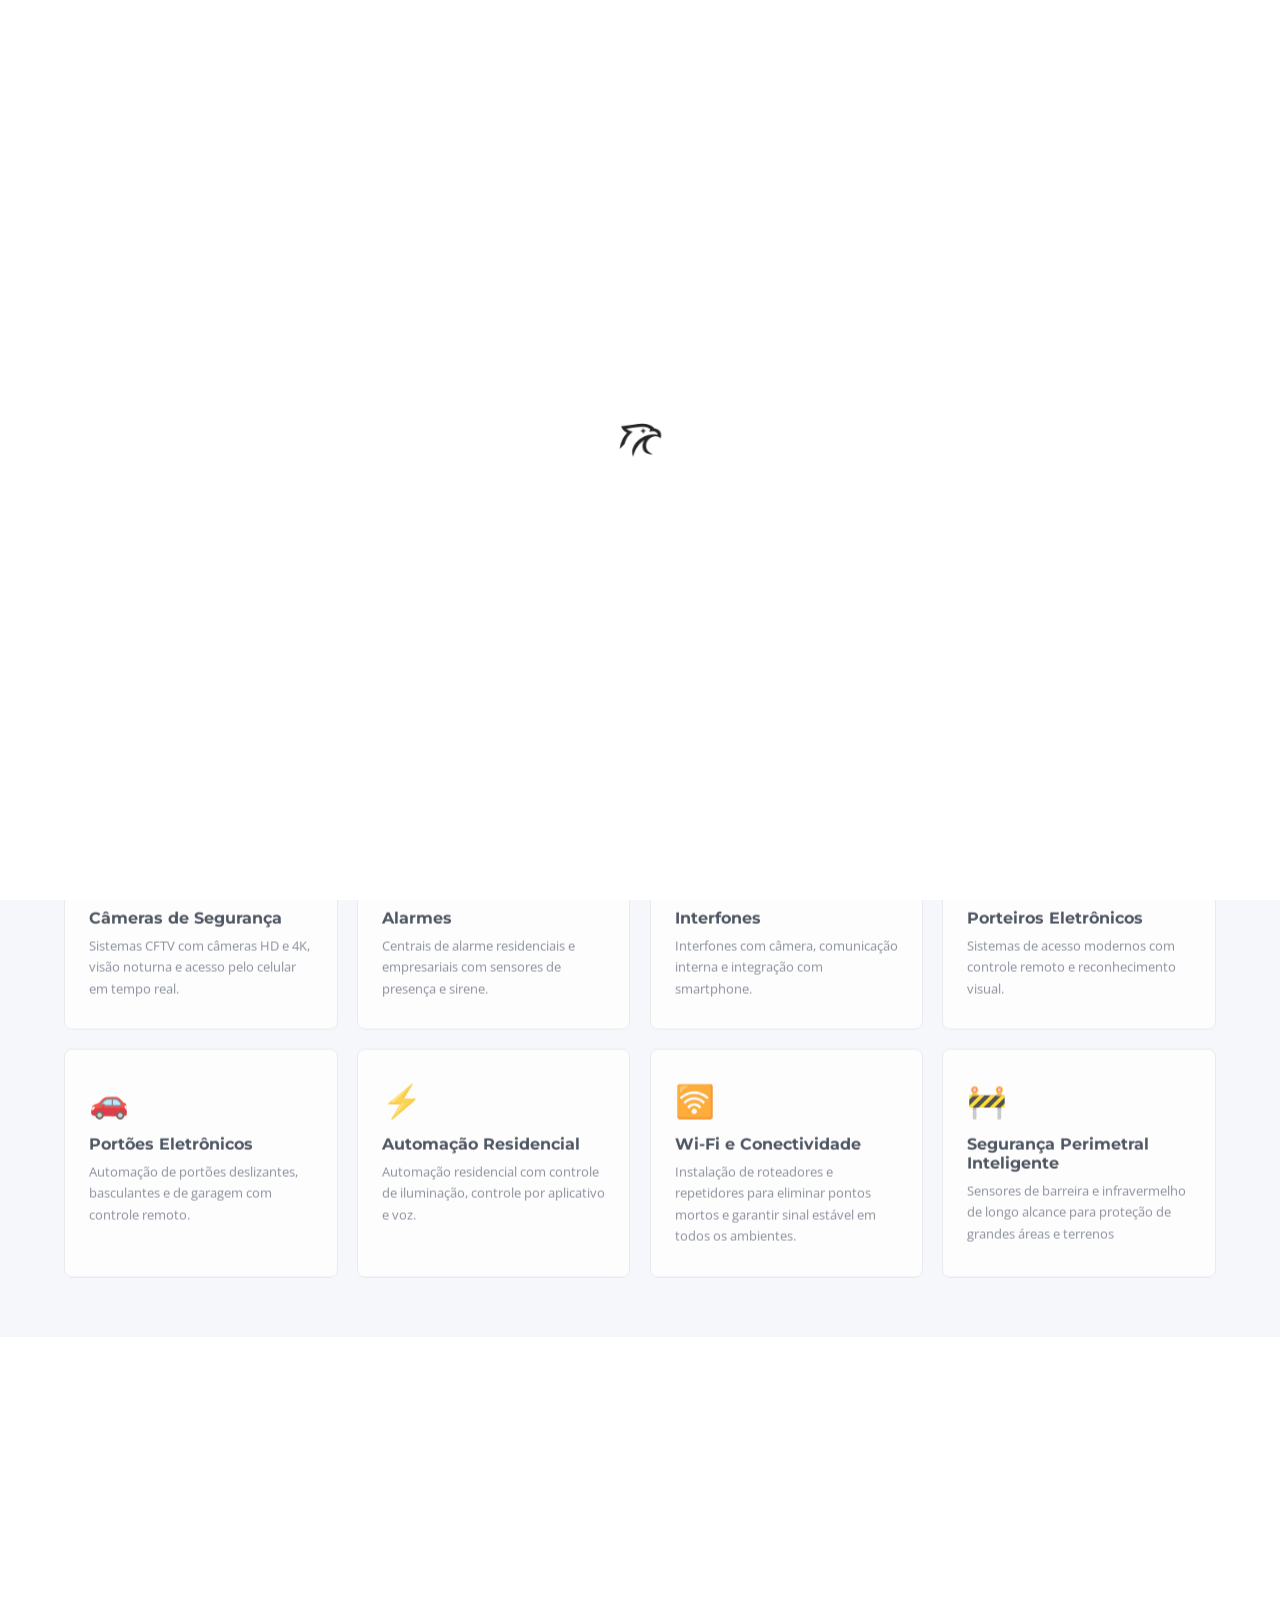
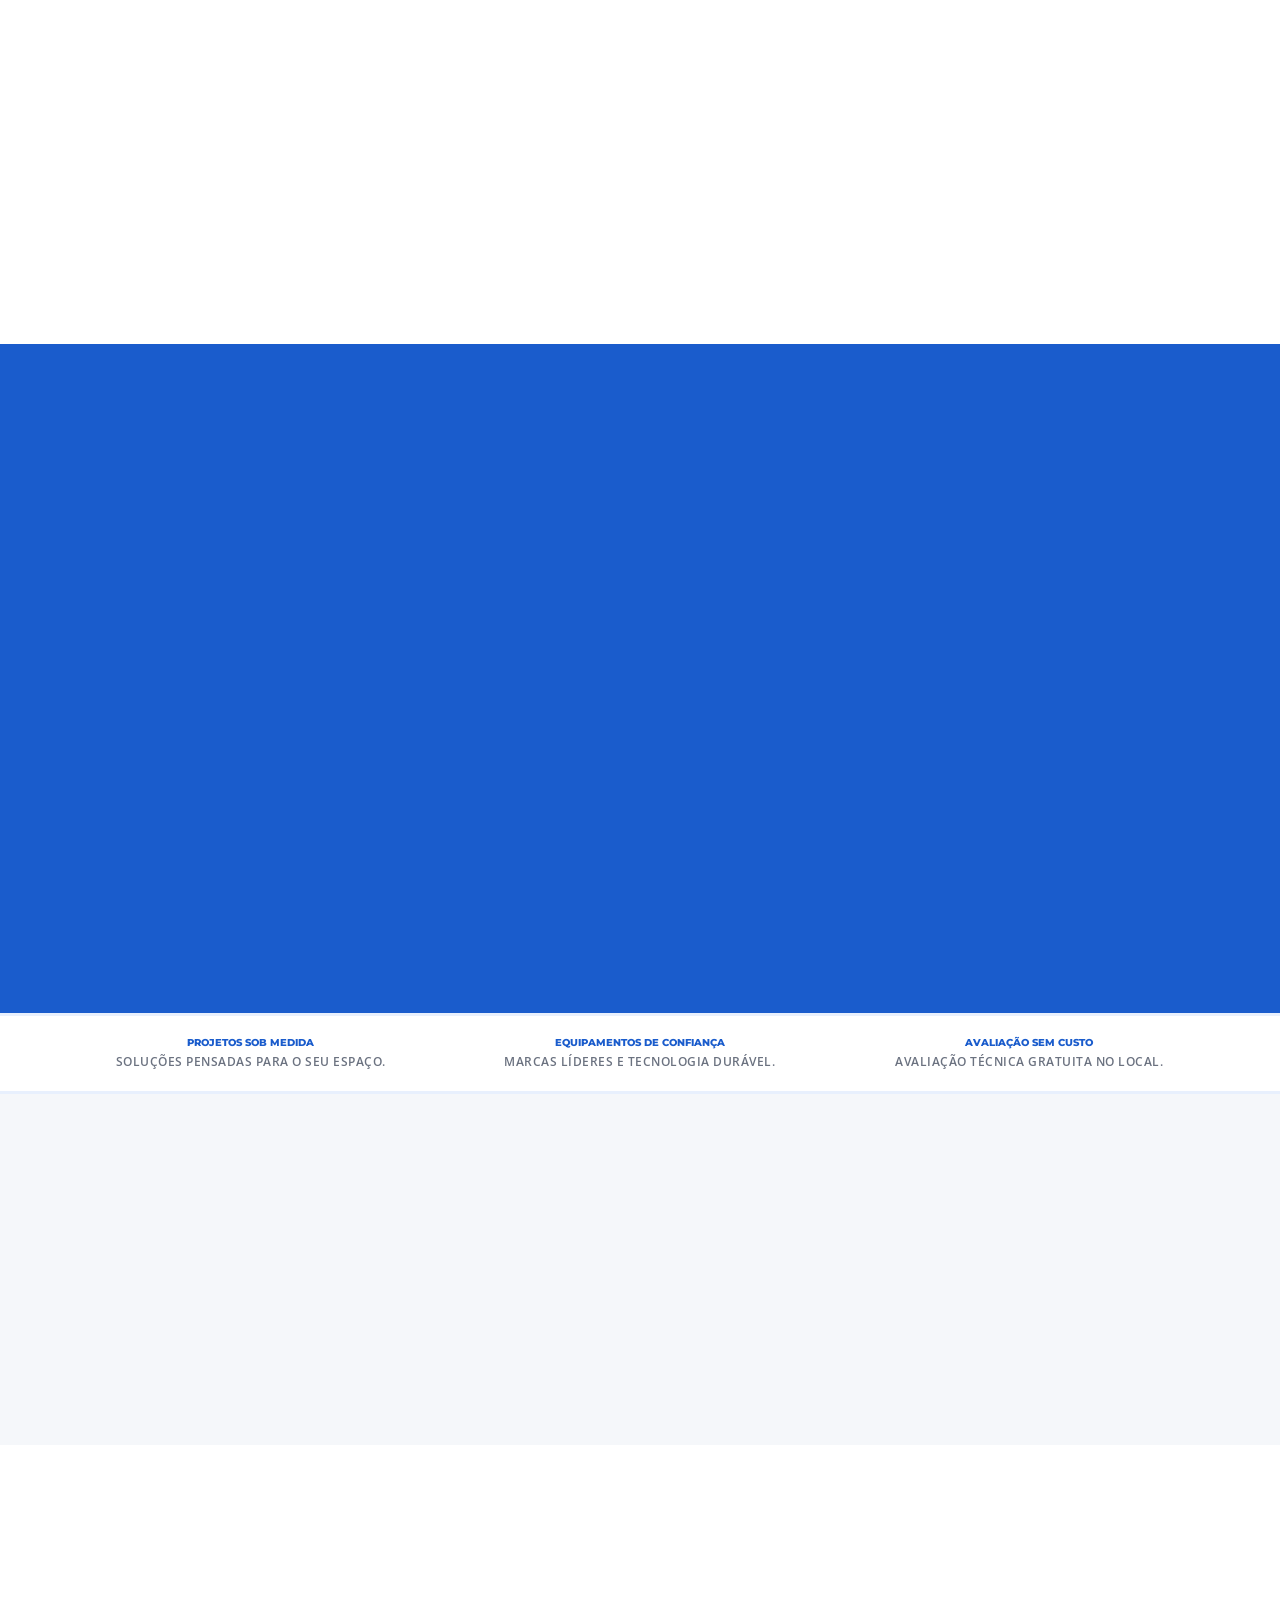
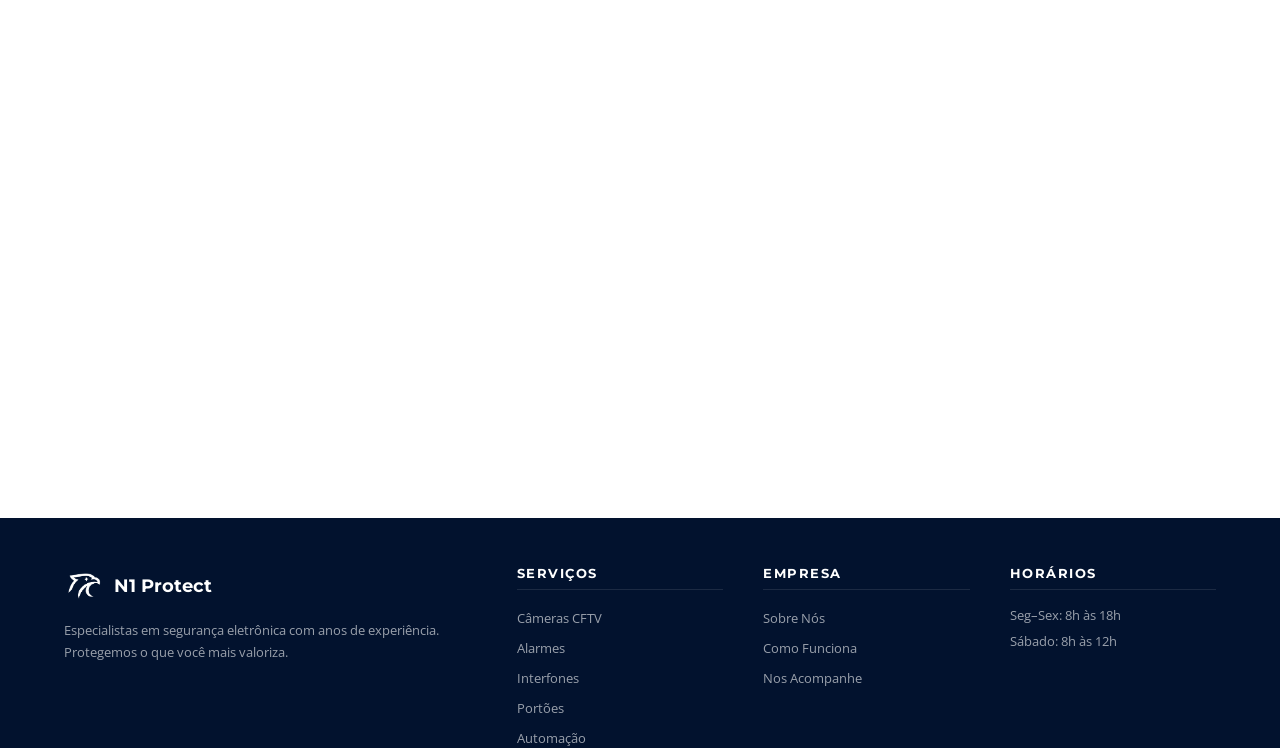
==== commit 9703a1c3: "Update favicon and logo image paths in index.html" ====
--- a/index.html
+++ b/index.html
@@ -4,7 +4,7 @@
     <meta charset="UTF-8">
     <meta http-equiv="refresh" content="0; url=/inicio">
     <title>Redirecionando...</title>
- <link rel="icon" type="image/png" href="../favicon.png">
+ <link rel="icon" type="image/png" href="/favicon.png">
   
 <link rel="stylesheet" href="styles.css">
 <link href="https://fonts.googleapis.com/css2?family=Montserrat:wght@400;600;700;800&family=Open+Sans:wght@400;500;600&display=swap" rel="stylesheet">
@@ -13,7 +13,7 @@
       <div id="preloader" class="preloader">
   <div class="loader-content">
       
-    <img src="../n1protectlogo.png" class="logo-loading" alt="N1 Protect Logo">
+    <img src="/n1protectlogo.png" class="logo-loading" alt="N1 Protect Logo">
       
     <span class="loading-text">Carregando Conteúdo...<br><span>Isso pode levar alguns segundos.</span></span>
     </div>
